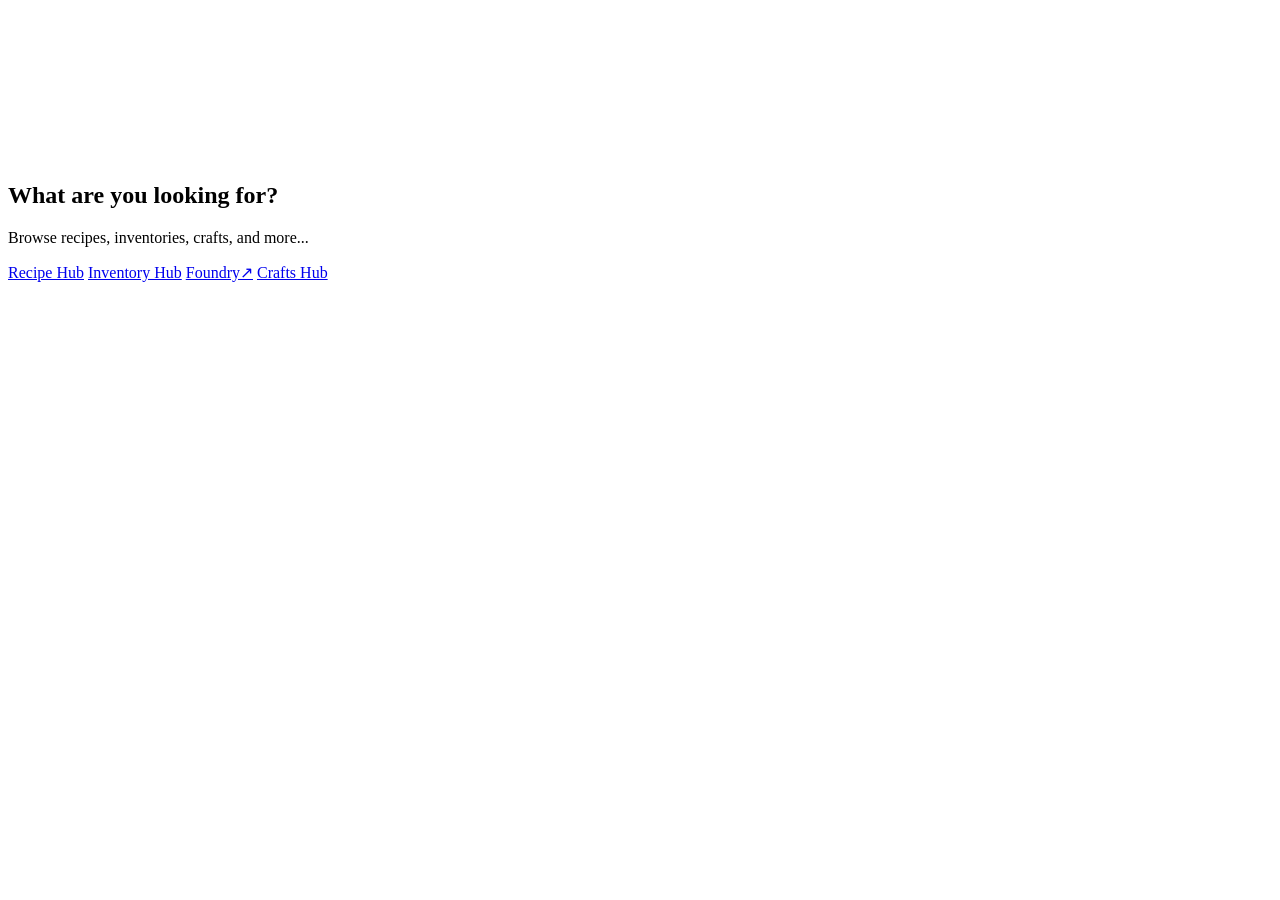
==== website/mmSite/index.html @ 70e2a272 "Initial commit (history reset)" ====
<!doctype html>
<html lang="en">
  <head>
    <meta charset="utf-8" />
    <meta name="viewport" content="width=device-width, initial-scale=1" />
    <title id="windowsTitle">M&M Home</title>
    <link rel="stylesheet" href="/assets/app.css" />
  </head>

  <body>
    <video class="bg-video" autoplay muted loop playsinline disablepictureinpicture controlslist="nodownload noplaybackrate noremoteplayback">
        <source src="/assets/mp4/dustParticles.mp4" type="video/mp4">
    </video>
    <!--#include virtual="/partials/header.html" -->
    <main class="page">
      <section class="hero">
        <div class="hero-card">
          <h1>What are you looking for?</h1>
          <p class="subtitle">Browse recipes, inventories, crafts, and more...</p>

          <div class="grid">
            <a class="btn" href="/recipes.html">Recipe Hub</a>
            <a class="btn" href="/inventories.html">Inventory Hub</a>
            <a class="btn" href="http://173.29.198.65:30000/join" target="_blank" rel="noopener" title="Game night!">Foundry↗</a>
            <a class="btn" href="/craft.html">Crafts Hub</a>
          </div>
        </div>
      </section>
    </main>
  </body>
</html>
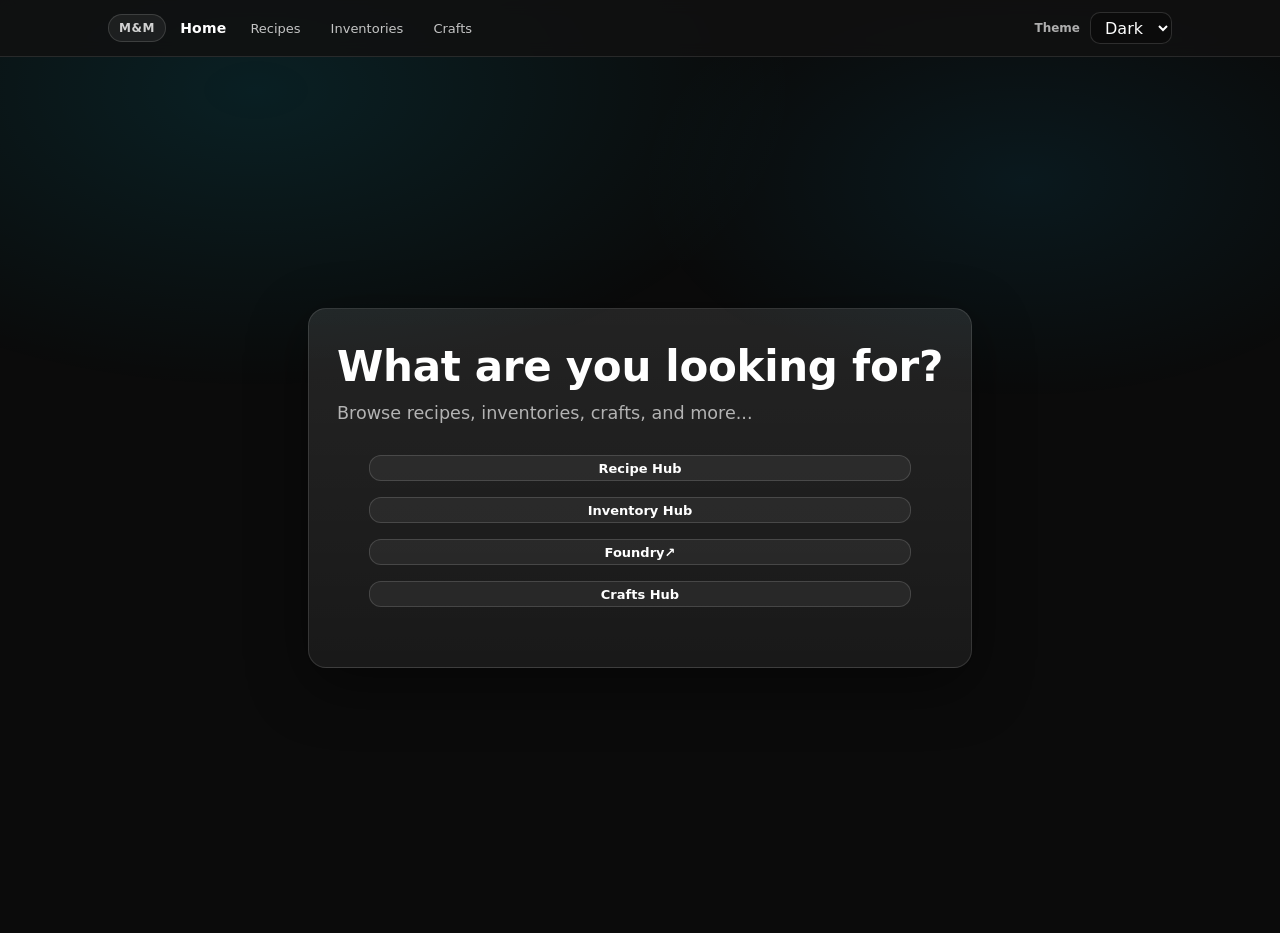
==== commit e02cbc84: "Update file paths to be repository-relative and refactor header loading for improved modularity" ====
--- a/website/mmSite/index.html
+++ b/website/mmSite/index.html
@@ -4,14 +4,14 @@
     <meta charset="utf-8" />
     <meta name="viewport" content="width=device-width, initial-scale=1" />
     <title id="windowsTitle">M&M Home</title>
-    <link rel="stylesheet" href="/assets/app.css" />
+    <link rel="stylesheet" href="./assets/app.css" />
   </head>
 
   <body>
     <video class="bg-video" autoplay muted loop playsinline disablepictureinpicture controlslist="nodownload noplaybackrate noremoteplayback">
-        <source src="/assets/mp4/dustParticles.mp4" type="video/mp4">
+        <source src="./assets/mp4/dustParticles.mp4" type="video/mp4">
     </video>
-    <!--#include virtual="/partials/header.html" -->
+    <div id="siteHeader"></div>
     <main class="page">
       <section class="hero">
         <div class="hero-card">
@@ -19,13 +19,14 @@
           <p class="subtitle">Browse recipes, inventories, crafts, and more...</p>
 
           <div class="grid">
-            <a class="btn" href="/recipes.html">Recipe Hub</a>
-            <a class="btn" href="/inventories.html">Inventory Hub</a>
+            <a class="btn" href="./recipes.html">Recipe Hub</a>
+            <a class="btn" href="./inventories.html">Inventory Hub</a>
             <a class="btn" href="http://173.29.198.65:30000/join" target="_blank" rel="noopener" title="Game night!">Foundry↗</a>
-            <a class="btn" href="/craft.html">Crafts Hub</a>
+            <a class="btn" href="./craft.html">Crafts Hub</a>
           </div>
         </div>
       </section>
     </main>
+    <script type="module" src="./assets/layout.js"></script>
   </body>
 </html>
--- a/website/mmSite/assets/app.css
+++ b/website/mmSite/assets/app.css
@@ -0,0 +1,891 @@
+/* ========================================================================== 
+   1) THEME TOKENS
+   ========================================================================== */
+:root {
+  --bg: #0b0b0b;
+  --bgTopBar: rgba(17,17,17,0.85);
+  --panel: rgba(255,255,255,0.06);
+  --panel-strong: rgba(255,255,255,0.10);
+  --text: #ffffff;
+  --textList: rgb(0, 174, 255);
+  --textListHover: rgb(82, 200, 255);
+  --textError: #f2f2f2;
+  --textTitle: #f2f2f2;
+  --muted: rgba(242,242,242,0.7);
+  --border: rgba(255,255,255,0.12);
+  --borderTopBar: rgba(255,255,255,0.10);
+  --accent: #6b8cff;
+  --accent-2: #5674e6;
+
+  --skillsMandatory: #fff5cc;
+
+  --textYellow: #ffda45;
+  --textGreen: #57ff9e;
+  --textRed: #ff5757;
+
+  --shadow-card: 0 18px 60px rgba(0,0,0,0.45);
+  --shadow-menu: 0 18px 60px rgba(0,0,0,0.55);
+
+  --radius-sm: 10px;
+  --radius-md: 12px;
+  --radius-lg: 14px;
+  --radius-xl: 16px;
+  --radius-2xl: 18px;
+}
+
+:root[data-theme="light"] {
+  --bg: #f6f7fb;
+  --panel: rgba(49, 49, 49, 0.116);
+  --panel-strong: rgba(0, 0, 0, 0.158);
+  --text: #000000;
+  --textList: #0f172a;
+  --textListHover: #000000;
+  --textError: #0f172a;
+  --textTitle: #0f172a;
+  --muted: rgba(15,23,42,0.65);
+  --border: rgba(15,23,42,0.14);
+  --accent: #5e81ff;
+  --accent-2: rgb(65, 103, 255);
+
+  --shadow-card: 0 18px 60px rgba(15,23,42,0.18);
+}
+
+:root[data-theme="secret"][data-secret-owner="Caine Astrin"] .card {
+  z-index: -1;
+
+  background:
+    repeating-linear-gradient(
+      120deg,
+      rgba(255,236,180,0.06) 0px,
+      rgba(255,236,180,0.06) 1px,
+      transparent 1px,
+      transparent 22px
+    ),
+
+    repeating-linear-gradient(
+      60deg,
+      rgba(255,236,180,0.04) 0px,
+      rgba(255,236,180,0.04) 1px,
+      transparent 1px,
+      transparent 28px
+    );
+}
+
+/* Room + architecture (static) */
+:root[data-theme="secret"][data-secret-owner="Caine Astrin"]::before {
+  content: "";
+  position: fixed;
+  inset: 0;
+  z-index: -2;
+  pointer-events: none;
+
+  background:
+    radial-gradient(1200px 900px at 50% 120%, rgba(0,0,0,0.80), transparent 55%),
+    radial-gradient(900px 700px at 0% 50%, rgba(0,0,0,0.48), transparent 55%),
+    radial-gradient(900px 700px at 100% 50%, rgba(0,0,0,0.48), transparent 55%),
+    radial-gradient(700px 520px at 50% 12%, rgba(255,210,140,0.08), transparent 70%),
+
+    /* subtle warm haze */
+    radial-gradient(1100px 700px at 50% 75%, rgba(255,170,90,0.08), transparent 60%),
+    #060504;
+
+  background-repeat: no-repeat;
+}
+
+@keyframes candleFlicker {
+  0%, 100% { opacity: 1; filter: blur(0px); }
+  35% { opacity: 0.65; filter: blur(0px); }
+  70% { opacity: 0.85; filter: blur(0px); }
+}
+
+/* Candles only (animated) */
+:root[data-theme="secret"][data-secret-owner="Caine Astrin"]::after {
+  content: "";
+  position: fixed;
+  inset: 0;
+  z-index: -1;
+  pointer-events: none;
+  animation: candleFlicker 2s ease-in-out infinite;
+
+  background:
+    /* distant candle blooms (small + faint) */
+    radial-gradient(10px 12px at 12% 58%, rgba(255,210,140,0.20), transparent 100%),
+    radial-gradient(8px 10px  at 18% 52%, rgba(255,200,120,0.16), transparent 100%),
+    radial-gradient(9px 11px  at 26% 60%, rgba(255,210,140,0.18), transparent 100%),
+    radial-gradient(7px 9px   at 34% 54%, rgba(255,195,115,0.14), transparent 100%),
+    radial-gradient(8px 10px  at 42% 62%, rgba(255,205,130,0.16), transparent 100%),
+    radial-gradient(9px 11px  at 50% 56%, rgba(255,220,150,0.18), transparent 100%),
+    radial-gradient(7px 9px   at 58% 63%, rgba(255,195,115,0.14), transparent 100%),
+    radial-gradient(8px 10px  at 66% 54%, rgba(255,205,130,0.16), transparent 100%),
+    radial-gradient(9px 11px  at 74% 61%, rgba(255,210,140,0.18), transparent 100%),
+    radial-gradient(8px 10px  at 82% 53%, rgba(255,200,120,0.16), transparent 100%),
+    radial-gradient(10px 12px at 88% 59%, rgba(255,220,150,0.20), transparent 100%),
+
+    /* foreground candle blooms (bigger + warmer) */
+    radial-gradient(22px 26px at 20% 70%, rgba(255,210,140,0.26), transparent 100%),
+    radial-gradient(26px 30px at 36% 72%, rgba(255,185,105,0.24), transparent 100%),
+    radial-gradient(20px 24px at 52% 69%, rgba(255,220,155,0.26), transparent 100%),
+    radial-gradient(28px 34px at 70% 73%, rgba(255,175,95,0.22), transparent 100%),
+    radial-gradient(22px 26px at 84% 70%, rgba(255,210,140,0.24), transparent 100%);
+
+  background-repeat: no-repeat;
+}
+
+:root[data-theme="secret"][data-secret-owner="Caine Astrin"] {
+  --bg: #0a0a0a;
+  --bgTopBar: rgba(24, 24, 23, 0.411);
+  --panel: rgba(107, 102, 91, 0.09);
+  --panel-strong: rgba(255, 248, 230, 0.14);
+  --textList: #bdaa76;
+  --textListHover: #bebdba;
+  --textError: #f2f2f2;
+  --textTitle: #f2f2f2;
+  --muted: rgba(246, 243, 234, 0.65);
+  --border: rgba(255, 236, 180, 0.18);
+  --borderTopBar: #cfa55b;
+  --accent: #e6c27a;
+  --accent-2: #cfa55b;
+}
+
+@keyframes stormPulse {
+  0%, 92%, 100% { opacity: 0; }
+  93% { opacity: 0.65; }
+  95% { opacity: 0.45; }
+  96% { opacity: 0.55; }
+  97% { opacity: 0; }
+}
+
+:root[data-theme="secret"][data-secret-owner="Lothar Drakeborne"] {
+  --bg: #020513;
+  --bgTopBar: #54586300;
+
+  --panel: rgba(235, 240, 255, 0.06);
+  --panel-strong: rgba(235, 240, 255, 0.11);
+
+  --textList: #ffffff;
+  --textListHover: #a8b8e6;
+
+  --muted: rgba(228, 232, 245, 0.62);
+
+  --border: #c8d0e770;
+  --borderTopBar: #c8d0e700;
+}
+
+:root[data-theme="secret"][data-secret-owner="Lothar Drakeborne"]::after {
+  content: "";
+  position: fixed;
+  inset: 0;
+  z-index: -1;
+  pointer-events: none;
+  animation: stormPulse 10s ease-in-out infinite;
+
+  background:
+    radial-gradient(380px 240px at 78% 22%, rgba(220,235,255,0.22), transparent 70%),
+    radial-gradient(300px 200px at 84% 30%, rgba(190,220,255,0.16), transparent 72%),
+    radial-gradient(260px 180px at 70% 26%, rgba(200,230,255,0.14), transparent 74%),
+    radial-gradient(220px 160px at 88% 18%, rgba(240,250,255,0.12), transparent 75%),
+    radial-gradient(380px 240px at 58% 22%, rgba(220,235,255,0.22), transparent 70%),
+    radial-gradient(300px 200px at 64% 30%, rgba(190,220,255,0.16), transparent 72%),
+    radial-gradient(260px 180px at 50% 26%, rgba(200,230,255,0.14), transparent 74%),
+    radial-gradient(220px 160px at 68% 18%, rgba(240,250,255,0.12), transparent 75%),
+    radial-gradient(380px 240px at 38% 22%, rgba(220,235,255,0.22), transparent 70%),
+    radial-gradient(300px 200px at 44% 30%, rgba(190,220,255,0.16), transparent 72%),
+    radial-gradient(260px 180px at 30% 26%, rgba(200,230,255,0.14), transparent 74%),
+    radial-gradient(220px 160px at 48% 18%, rgba(240,250,255,0.12), transparent 75%),
+    radial-gradient(380px 240px at 18% 22%, rgba(220,235,255,0.22), transparent 70%),
+    radial-gradient(300px 200px at 24% 30%, rgba(190,220,255,0.16), transparent 72%),
+    radial-gradient(260px 180px at 10% 26%, rgba(200,230,255,0.14), transparent 74%),
+    radial-gradient(220px 160px at 28% 18%, rgba(240,250,255,0.12), transparent 75%);
+
+  background-repeat: no-repeat;
+  filter: blur(0.7px);
+}
+
+@keyframes twinkle {
+  0%, 100% { opacity: 1; }
+  50% { opacity: 0.85; }
+}
+
+:root[data-theme="secret"][data-secret-owner="Victoria Gwen Ravenheart"]::before {
+  content: "";
+  position: fixed;
+  inset: 0;
+  z-index: -1;
+  pointer-events: none;
+  animation: twinkle 6s ease-in-out infinite;
+
+  background:
+    radial-gradient(1200px 700px at 20% 10%, rgba(79,111,168,0.22), transparent 60%),
+    radial-gradient(900px 600px at 80% 20%, rgba(139,95,167,0.18), transparent 55%),
+    radial-gradient(900px 700px at 50% 100%, rgba(216,140,207,0.10), transparent 60%),
+
+    radial-gradient(1px 1px at 10px 20px, rgba(255,255,255,0.45) 60%, transparent 62%),
+    radial-gradient(1px 1px at 80px 60px, rgba(255,255,255,0.35) 60%, transparent 62%),
+    radial-gradient(1px 1px at 140px 120px, rgba(255,255,255,0.40) 60%, transparent 62%),
+    radial-gradient(1px 1px at 200px 40px, rgba(255,255,255,0.30) 60%, transparent 62%),
+
+    radial-gradient(1.5px 1.5px at 30px 90px, rgba(255,255,255,0.55) 60%, transparent 62%),
+    radial-gradient(1.5px 1.5px at 170px 160px, rgba(255,255,255,0.50) 60%, transparent 62%),
+
+    radial-gradient(2px 2px at 110px 10px, rgba(255,255,255,0.75) 60%, transparent 62%),
+    radial-gradient(2px 2px at 220px 180px, rgba(255,255,255,0.70) 60%, transparent 62%),
+
+    #05060a;
+
+  background-size:
+    auto,
+    auto,
+    auto,
+    240px 200px,
+    240px 200px,
+    240px 200px,
+    240px 200px,
+    320px 260px,
+    320px 260px,
+    480px 380px,
+    480px 380px,
+    auto;
+
+  background-repeat:
+    no-repeat,
+    no-repeat,
+    no-repeat,
+    repeat,
+    repeat,
+    repeat,
+    repeat,
+    repeat,
+    repeat,
+    repeat,
+    repeat,
+    no-repeat;
+}
+
+:root[data-theme="secret"][data-secret-owner="Victoria Gwen Ravenheart"] {
+  --bg: #0b0710;
+  --bgTopBar: #39264200;
+
+  --panel: #281d2e7e;
+  --panel-strong: rgba(235, 240, 255, 0.11);
+
+  --textList: #f0bbe6;
+  --textListHover: #c067b6;
+
+  --muted: rgba(228, 232, 245, 0.62);
+
+  --border: #0b0710;
+  --borderTopBar: #d88ccf00;
+}
+
+:root[data-theme="secret"][data-secret-owner="Victoria Gwen Ravenheart"] body {
+  background: transparent;
+}
+
+:root[data-theme="secret"][data-secret-owner="Z (#10)"] {
+  --bg: #020513;
+  --bgTopBar: #8f4f02;
+
+  --panel: #83510049;
+  --panel-strong: rgba(235, 240, 255, 0.11);
+
+  --textList: #ffffff;
+  --textListHover: #a8b8e6;
+
+  --muted: rgba(228, 232, 245, 0.62);
+
+  --border: #ad7135;
+  --borderTopBar: #e69340;
+}
+
+:root:not([data-theme="secret"][data-secret-owner="Z (#10)"]) .bg-video {
+  display: none;
+}
+
+.inventory-subselect {
+  min-width: 180px;
+}
+
+/* ========================================================================== 
+   2) BASE + GLOBAL ELEMENTS
+   ========================================================================== */
+* { box-sizing: border-box; }
+
+body::before {
+  content: "";
+  position: fixed;
+  inset: 0;
+  z-index: -2;
+  pointer-events: none;
+
+  background:
+    radial-gradient(900px 500px at 20% 10%, rgba(0,217,255,0.10), transparent 60%),
+    radial-gradient(700px 400px at 80% 20%, rgba(0,191,255,0.08), transparent 55%);
+}
+
+html {
+  background: var(--bg);
+}
+
+body {
+  background: transparent;
+  margin: 0;
+  color: var(--text);
+  font-family: system-ui, -apple-system, Segoe UI, Roboto, Arial, sans-serif;
+  position: relative;
+}
+
+/* Light theme */
+:root[data-theme="light"] body::before {
+  background:
+    radial-gradient(900px 500px at 20% 10%, rgba(0,119,255,0.10), transparent 60%),
+    radial-gradient(700px 400px at 80% 20%, rgba(0,95,209,0.08), transparent 55%);
+}
+
+/* Secret themes */
+:root[data-theme="secret"][data-secret-owner="Caine Astrin"] body::before {
+  background:
+    radial-gradient(900px 500px at 20% 10%, rgba(255, 136, 0, 0.1), transparent 60%),
+    radial-gradient(700px 400px at 80% 20%, rgba(255, 145, 0, 0.08), transparent 55%);
+}
+
+:root[data-theme="secret"][data-secret-owner="Lothar Drakeborne"] body::before {
+  background:
+    radial-gradient(900px 500px at 20% 10%, rgba(255, 255, 255, 0.1), transparent 60%),
+    radial-gradient(700px 400px at 80% 20%, rgba(255, 255, 255, 0.08), transparent 55%);
+}
+
+:root[data-theme="secret"][data-secret-owner="Victoria Gwen Ravenheart"] body::before {
+  background:
+    radial-gradient(1000px 500px at 10% 100%, #4da6ff, transparent 60%),
+    radial-gradient(750px 750px at 90% 90%, #4da6ff, transparent 55%),
+    radial-gradient(100px 100px at 10% 10%, #4da6ff, transparent 60%),
+    radial-gradient(100px 100px at 90% 10%, #4da6ff, transparent 55%);
+}
+
+:root[data-theme="secret"][data-secret-owner="Z (#10)"] body::before {
+  background:
+    radial-gradient(1000px 500px at 10% 100%, #4da6ff00, transparent 60%);
+}
+
+a {
+  color: var(--accent-2);
+  text-decoration: none;
+}
+
+a:hover {
+  color: var(--accent);
+  text-decoration: underline;
+}
+
+h1 {
+  margin: 14px 0 10px 0;
+  font-size: 38px;
+  line-height: 1.08;
+}
+
+/* Make form elements inherit font by default */
+input, select, button { font: inherit; }
+
+/* ========================================================================== 
+   3) LAYOUT
+   ========================================================================== */
+.container {
+  max-width: 1100px;
+  margin: 0 auto;
+  padding: 28px 18px;
+}
+
+.page {
+  display: grid;
+  max-width: 1100px;
+  margin: 0 auto;
+  padding: 26px 18px 40px;
+  justify-items: center;
+  justify-self: center;
+}
+
+.page-crafts {
+  max-width: None;
+  margin: 0 auto;
+  padding: 25px 25px 50px;
+}
+
+.page h1 {
+  margin: 8px 0 14px;
+  font-size: 42px;
+  line-height: 1.05;
+  letter-spacing: -0.3px;
+}
+
+.page-subtitle {
+  margin: 0 0 18px;
+  color: var(--muted);
+  font-size: 14px;
+}
+
+@media (max-width: 640px) {
+  .page h1 { font-size: 34px; }
+}
+
+#craft h1 {
+  text-align: center;
+}
+
+/* ========================================================================== 
+   4) HEADER / TOPBAR
+   ========================================================================== */
+.topbar {
+  position: sticky;
+  top: 0;
+  z-index: 1000;
+  background: var(--bgTopBar);
+  backdrop-filter: blur(8px);
+  border-bottom: 1px solid var(--borderTopBar);
+}
+
+.topbar-inner {
+  max-width: 1100px;
+  margin: 0 auto;
+  padding: 12px 18px;
+  display: flex;
+  align-items: center;
+  gap: 14px;
+}
+
+.topbar-brand {
+  color: #fff;
+  font-weight: 800;
+  letter-spacing: 0.2px;
+  text-decoration: none;
+  font-size: 14px;
+  white-space: nowrap;
+}
+
+.topbar-nav {
+  display: flex;
+  align-items: center;
+  gap: 10px;
+  flex: 1;
+}
+
+.topbar-link {
+  color: rgba(242,242,242,0.8);
+  text-decoration: none;
+  font-size: 13px;
+  padding: 8px 10px;
+  border-radius: var(--radius-sm);
+}
+
+.topbar-link:hover {
+  color: #fff;
+  background: rgba(255,255,255,0.06);
+  text-decoration: none;
+}
+
+/* Theme control styles in header */
+.topbar-actions {
+  display: flex;
+  align-items: center;
+  gap: 10px;
+}
+
+.theme-label {
+  color: var(--muted);
+  font-size: 12px;
+  font-weight: 700;
+}
+
+.theme-select {
+  height: 32px;
+  padding: 0 10px;
+  border-radius: var(--radius-sm);
+  border: 1px solid rgba(255,255,255,0.14);
+  background: rgba(0,0,0,0.25);
+  color: var(--text);
+}
+
+/* Light theme topbar adjustments */
+:root[data-theme="light"] .topbar {
+  background: rgba(255,255,255,0.78);
+  border-bottom: 1px solid rgba(15,23,42,0.12);
+}
+
+:root[data-theme="light"] .topbar-brand { color: #0f172a; }
+
+:root[data-theme="light"] .topbar-link { color: rgba(15,23,42,0.75); }
+
+:root[data-theme="light"] .topbar-link:hover {
+  color: #0f172a;
+  background: rgba(0,0,0,0.06);
+}
+
+:root[data-theme="light"] .theme-select {
+  background: rgba(255,255,255,0.9);
+  border-color: rgba(15,23,42,0.16);
+}
+
+/* ========================================================================== 
+   5) COMPONENTS
+   ========================================================================== */
+
+/* ---------- Hero (index.html) ---------- */
+.hero {
+  min-height: calc(100vh - 90px);
+  display: grid;
+  place-items: center;
+  padding: 24px 0;
+}
+
+.hero-card {
+  width: 100%;
+  max-width: 780px;
+  background: linear-gradient(180deg, var(--panel-strong), var(--panel));
+  border: 1px solid var(--border);
+  border-radius: var(--radius-2xl);
+  padding: 28px;
+  box-shadow: var(--shadow-card);
+}
+
+.badge {
+  display: inline-flex;
+  align-items: center;
+  gap: 8px;
+  padding: 6px 10px;
+  border-radius: 999px;
+  border: 1px solid rgba(255,255,255,0.14);
+  background: rgba(255,255,255,0.06);
+  color: rgba(242,242,242,0.85);
+  font-weight: 700;
+  font-size: 12px;
+  letter-spacing: 0.6px;
+}
+
+/* Light theme badge readability fix */
+:root[data-theme="light"] .badge {
+  border: 1px solid rgba(15,23,42,0.14);
+  background: rgba(255,255,255,0.85);
+  color: rgba(15,23,42,0.75);
+}
+
+.subtitle {
+  margin: 0 0 0 0;
+  color: var(--muted);
+  font-size: 1.1em;
+}
+
+.grid {
+  display: grid;
+  gap: 1em;
+  padding: 2em;
+}
+
+/* Crafts Hub card layout */
+.card-grid {
+  display: grid;
+  grid-template-columns: repeat(auto-fit, minmax(200px, 1fr));
+  grid-auto-rows: 200px;
+  gap: 1em;
+  padding: min(10em, 5%);
+  text-align: center;
+}
+
+/* Disable the vertical stack spacing inside the grid */
+.card-grid .card + .card {
+  margin-top: 0;
+}
+
+.grid .card + .card {
+  margin-top: 0;
+}
+
+@media (max-width: 640px) {
+  .grid { grid-template-columns: 1fr; }
+  h1 { font-size: 32px; }
+}
+
+/* ---------- Cards ---------- */
+.card {
+  background: var(--panel);
+  border: 1px solid var(--border);
+  border-radius: var(--radius-xl);
+  padding: 1em;
+  max-width: fit-content;
+}
+
+.card + .card { margin-top: 12px; }
+
+.section-title {
+  font-size: 1.5em;
+  font-weight: 800;
+  margin: 0 0 10px;
+}
+
+/* ---------- Toolbar / controls ---------- */
+.toolbar {
+  display: flex;
+  gap: 10px;
+  flex-wrap: wrap;
+  align-items: center;
+  margin: 12px 0 16px;
+  padding: 12px;
+  background: var(--panel);
+  border: 1px solid var(--border);
+  border-radius: var(--radius-lg);
+  max-width: fit-content;
+}
+
+.toolbar label {
+  color: var(--muted);
+  font-size: 12px;
+  font-weight: 700;
+  letter-spacing: 0.2px;
+}
+
+.field {
+  display: flex;
+  flex-direction: column;
+  gap: 6px;
+  min-width: fit-content;
+}
+
+@media (max-width: 640px) {
+  .field { min-width: 100%; }
+}
+
+/* ---------- Inputs ---------- */
+input[type="text"], input[type="search"], select {
+  height: 2em;
+  padding: 0 10px;
+  border-radius: var(--radius-md);
+  border: 1px solid rgba(255,255,255,0.14);
+  background: rgba(0,0,0,0.35);
+  color: var(--text);
+  outline: none;
+}
+
+input.indexText[type="text"]  {
+  max-width: 2em;
+}
+
+input[type="text"]::placeholder, input[type="search"]::placeholder {
+  color: rgba(242,242,242,0.45);
+}
+
+input[type="text"]:focus, input[type="search"]:focus, select:focus {
+  border-color: rgba(0,217,255,0.45);
+  box-shadow: 0 0 0 3px rgba(0,217,255,0.12);
+}
+
+/* Light mode inputs should not be dark */
+:root[data-theme="light"] input[type="text"],
+:root[data-theme="light"] input[type="search"],
+:root[data-theme="light"] select {
+  background: rgba(255,255,255,0.92);
+  border-color: rgba(15,23,42,0.16);
+  color: var(--text);
+}
+
+:root[data-theme="light"] input[type="text"]::placeholder,
+:root[data-theme="light"] input[type="search"]::placeholder {
+  color: rgba(15,23,42,0.45);
+}
+
+:root[data-theme="light"] input[type="text"]:focus,
+:root[data-theme="light"] input[type="search"]:focus,
+:root[data-theme="light"] select:focus {
+  border-color: rgba(0,119,255,0.40);
+  box-shadow: 0 0 0 3px rgba(0,119,255,0.12);
+}
+
+/* ---------- Buttons ---------- */
+.btn {
+  display: inline-flex;
+  align-items: center;
+  justify-content: center;
+  gap: 1em;
+  height: 2em;
+  padding: 0 12px;
+  border-radius: var(--radius-md);
+  border: 1px solid rgba(255,255,255,0.14);
+  background: rgba(255,255,255,0.06);
+  color: var(--text);
+  text-decoration: none;
+  font-weight: 800;
+  font-size: 13px;
+  cursor: pointer;
+  user-select: none;
+  transition: transform 120ms ease, background 120ms ease, border-color 120ms ease;
+  min-width: 1em;
+}
+
+.btn:hover {
+  transform: translateY(-1px);
+  background: rgba(255,255,255,0.10);
+  border-color: rgba(255,255,255,0.20);
+  text-decoration: none;
+}
+
+.btn.primary {
+  background: linear-gradient(180deg, rgba(0,217,255,0.22), rgba(0,217,255,0.12));
+  border-color: rgba(0,217,255,0.35);
+}
+
+.btn.primary:hover {
+  background: linear-gradient(180deg, rgba(0,217,255,0.28), rgba(0,217,255,0.16));
+}
+
+.btn.ghost {
+  background: transparent;
+}
+
+/* Light theme buttons */
+:root[data-theme="light"] .btn {
+  border: 1px solid rgba(15,23,42,0.16);
+  background: rgba(255,255,255,0.88);
+  color: var(--text);
+}
+
+:root[data-theme="light"] .btn:hover {
+  background: rgba(255,255,255,0.96);
+  border-color: rgba(15,23,42,0.22);
+}
+
+:root[data-theme="light"] .btn.ghost {
+  background: transparent;
+  border-color: rgba(15,23,42,0.16);
+}
+
+/* ---------- Lists ---------- */
+.list {
+  list-style: none;
+  padding: 0;
+  margin: 0;
+}
+
+.list li {
+  margin: 0;
+  padding: 0;
+}
+
+.list a {
+  display: block;
+  padding: 8px 10px;
+  border-radius: var(--radius-md);
+  border: 1px solid transparent;
+  text-decoration: none;
+  color: var(--textList);
+}
+
+.list a:hover {
+  text-decoration: none;
+  font-weight: inherit;
+  color: var(--textListHover);
+  background: var(--panel);
+  border-color: var(--border);
+}
+
+.qty {
+  color: var(--muted);
+  font-size: 0.85em;
+  margin-left: 6px;
+}
+
+/* ---------- Key/Value grid (recipe requirements) ---------- */
+.kv {
+  display: grid;
+  grid-template-columns: 160px 1fr;
+  gap: 10px 16px;
+}
+
+.kv .k {
+  color: var(--muted);
+  font-weight: 800;
+  font-size: 13px;
+}
+
+.kv .v {
+  color: var(--text);
+  font-size: 14px;
+}
+
+@media (max-width: 640px) {
+  .kv { grid-template-columns: 1fr; }
+}
+
+/* ========================================================================== 
+   6) CONTEXT MENU
+   ========================================================================== */
+.ctx {
+  position: fixed;
+  z-index: 9999;
+  width: 220px;
+  padding: 8px;
+  border-radius: var(--radius-lg);
+  background: rgba(18,18,18,0.98);
+  border: 1px solid rgba(255,255,255,0.14);
+  box-shadow: var(--shadow-menu);
+}
+
+.ctx button {
+  width: 100%;
+  text-align: left;
+  padding: 10px 10px;
+  border: 0;
+  border-radius: var(--radius-sm);
+  background: transparent;
+  color: var(--text);
+  cursor: pointer;
+  font-size: 13px;
+  font-weight: 700;
+}
+
+.ctx button:hover {
+  background: rgba(255,255,255,0.08);
+}
+
+.ctx-sep {
+  height: 1px;
+  margin: 8px 6px;
+  background: rgba(255,255,255,0.10);
+}
+
+.ctx-label {
+  padding: 6px 10px 4px;
+  color: var(--muted);
+  font-size: 11px;
+  font-weight: 800;
+  letter-spacing: 0.2px;
+}
+
+/* ==========================================================================
+   7) LINK MARKS (favorite/category)
+   ========================================================================== */
+a.is-favorited::before{
+  content: "⭐ ";
+}
+
+a.is-selected{
+  color: var(--textListHover);
+}
+
+a[data-usercategory]::after{
+  content: " - " attr(data-usercategory);
+  color: var(--muted);
+  font-size: 12px; 
+}
+
+/* ==========================================================================
+   8) Video
+   ========================================================================== */
+
+.bg-video{
+  position: fixed;
+  inset: 0;
+  z-index: -3;
+  width: 100%;
+  height: 100%;
+  object-fit: cover;
+  pointer-events: none;
+  opacity: 0.5
+}
+
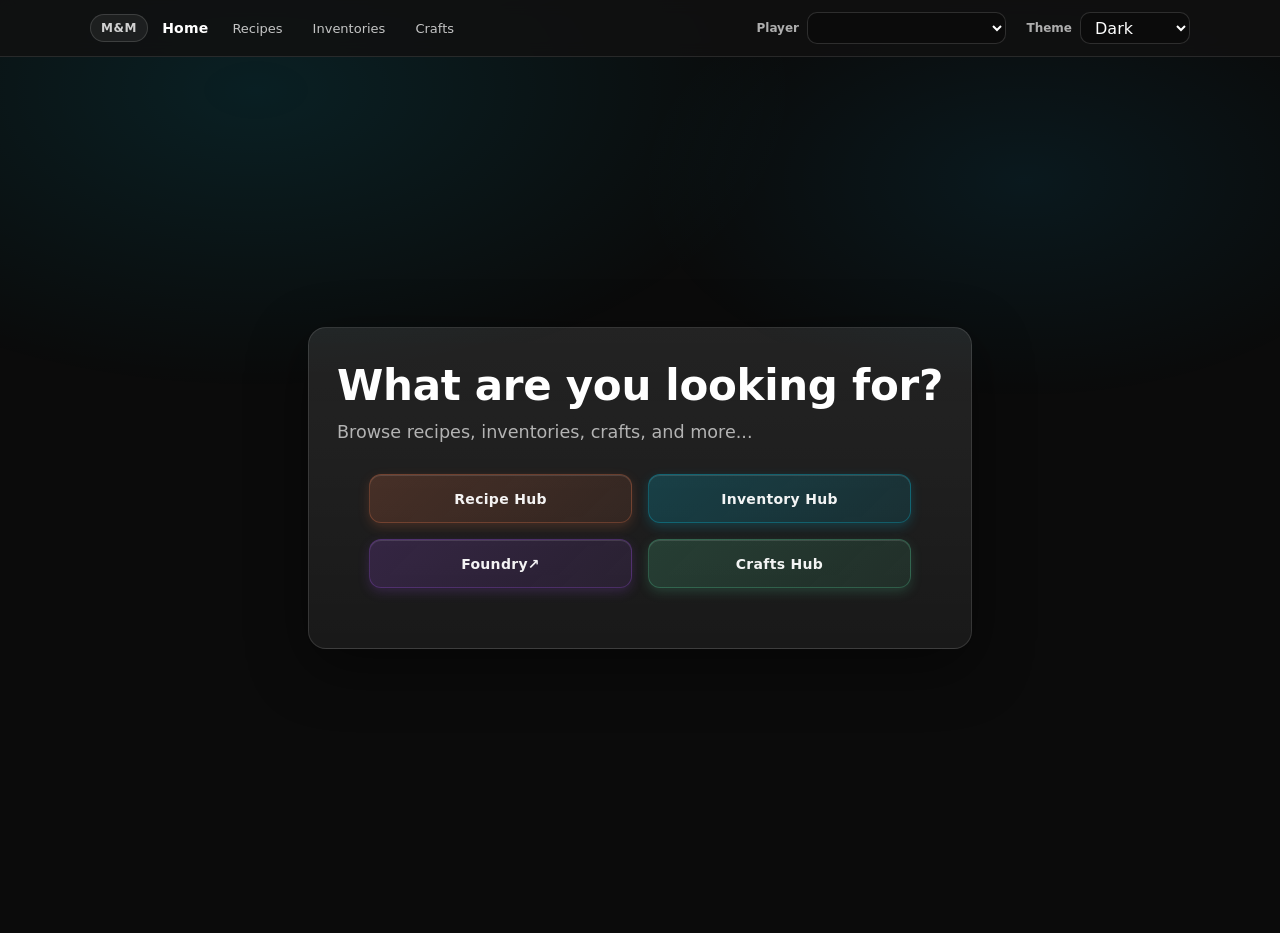
==== commit 16430b6d: "feat: Enhance inventory synchronization and recipe filtering - Added functionality to track the last" ====
--- a/website/mmSite/index.html
+++ b/website/mmSite/index.html
@@ -18,11 +18,11 @@
           <h1>What are you looking for?</h1>
           <p class="subtitle">Browse recipes, inventories, crafts, and more...</p>
 
-          <div class="grid">
-            <a class="btn" href="./recipes.html">Recipe Hub</a>
-            <a class="btn" href="./inventories.html">Inventory Hub</a>
-            <a class="btn" href="http://173.29.198.65:30000/join" target="_blank" rel="noopener" title="Game night!">Foundry↗</a>
-            <a class="btn" href="./craft.html">Crafts Hub</a>
+          <div class="grid grid--hero-menu">
+            <a class="btn btn--hero" href="./recipes.html">Recipe Hub</a>
+            <a class="btn btn--hero" href="./inventories.html">Inventory Hub</a>
+            <a class="btn btn--hero" href="http://173.29.198.65:30000/join" target="_blank" rel="noopener" title="Game night!">Foundry↗</a>
+            <a class="btn btn--hero" href="./craft.html">Crafts Hub</a>
           </div>
         </div>
       </section>
--- a/website/mmSite/assets/app.css
+++ b/website/mmSite/assets/app.css
@@ -1,4 +1,4 @@
-/* ========================================================================== 
+﻿/* ========================================================================== 
    1) THEME TOKENS
    ========================================================================== */
 :root {
@@ -20,6 +20,8 @@
   --skillsMandatory: #fff5cc;
 
   --textYellow: #ffda45;
+  --softHighlightYellow: #ffe78f;
+  --softHighlightYellowRgb: 255, 231, 143;
   --textGreen: #57ff9e;
   --textRed: #ff5757;
 
@@ -31,6 +33,17 @@
   --radius-lg: 14px;
   --radius-xl: 16px;
   --radius-2xl: 18px;
+
+  --content-max: 1100px;
+  --panel-max: 760px;
+  --gutter: clamp(14px, 2.6vw, 22px);
+
+  --control-height: 2.2rem;
+  --control-bg: rgba(0,0,0,0.35);
+  --control-border: rgba(255,255,255,0.14);
+  --control-placeholder: rgba(242,242,242,0.45);
+  --control-focus-border: rgba(0,217,255,0.45);
+  --control-focus-ring: 0 0 0 3px rgba(0,217,255,0.12);
 }
 
 :root[data-theme="light"] {
@@ -48,6 +61,12 @@
   --accent-2: rgb(65, 103, 255);
 
   --shadow-card: 0 18px 60px rgba(15,23,42,0.18);
+
+  --control-bg: rgba(255,255,255,0.92);
+  --control-border: rgba(15,23,42,0.16);
+  --control-placeholder: rgba(15,23,42,0.45);
+  --control-focus-border: rgba(0,119,255,0.40);
+  --control-focus-ring: 0 0 0 3px rgba(0,119,255,0.12);
 }
 
 :root[data-theme="secret"][data-secret-owner="Caine Astrin"] .card {
@@ -303,6 +322,7 @@
 
 .inventory-subselect {
   min-width: 180px;
+  max-width: 100%;
 }
 
 /* ========================================================================== 
@@ -324,10 +344,12 @@
 
 html {
   background: var(--bg);
+  min-height: 100%;
 }
 
 body {
   background: transparent;
+  min-height: 100vh;
   margin: 0;
   color: var(--text);
   font-family: system-ui, -apple-system, Segoe UI, Roboto, Arial, sans-serif;
@@ -390,24 +412,25 @@
    3) LAYOUT
    ========================================================================== */
 .container {
-  max-width: 1100px;
+  width: min(var(--content-max), calc(100% - (var(--gutter) * 2)));
   margin: 0 auto;
-  padding: 28px 18px;
+  padding: 28px 0;
 }
 
 .page {
   display: grid;
-  max-width: 1100px;
+  width: min(var(--content-max), calc(100% - (var(--gutter) * 2)));
   margin: 0 auto;
-  padding: 26px 18px 40px;
+  padding: 26px 0 40px;
   justify-items: center;
   justify-self: center;
 }
 
 .page-crafts {
-  max-width: None;
+  max-width: none;
+  width: min(1400px, calc(100% - (var(--gutter) * 2)));
   margin: 0 auto;
-  padding: 25px 25px 50px;
+  padding: 25px 0 50px;
 }
 
 .page h1 {
@@ -444,9 +467,9 @@
 }
 
 .topbar-inner {
-  max-width: 1100px;
+  width: min(var(--content-max), calc(100% - (var(--gutter) * 2)));
   margin: 0 auto;
-  padding: 12px 18px;
+  padding: 12px 0;
   display: flex;
   align-items: center;
   gap: 14px;
@@ -454,7 +477,7 @@
 
 .topbar-brand {
   color: #fff;
-  font-weight: 800;
+  font-weight: 500;
   letter-spacing: 0.2px;
   text-decoration: none;
   font-size: 14px;
@@ -470,10 +493,21 @@
 
 .topbar-link {
   color: rgba(242,242,242,0.8);
+  font-weight: 500;
   text-decoration: none;
   font-size: 13px;
   padding: 8px 10px;
   border-radius: var(--radius-sm);
+}
+
+.topbar-brand.is-active,
+.topbar-link.is-active {
+  color: #fff;
+  font-weight: 800;
+}
+
+.topbar-link.is-active {
+  background: rgba(255,255,255,0.06);
 }
 
 .topbar-link:hover {
@@ -489,10 +523,40 @@
   gap: 10px;
 }
 
+.topbar-field {
+  display: flex;
+  flex-direction: row;
+  align-items: center;
+  gap: 8px;
+  min-width: 0;
+}
+
+.topbar-player-field {
+  min-width: 250px;
+}
+
+.topbar-theme-field {
+  min-width: 160px;
+}
+
 .theme-label {
   color: var(--muted);
   font-size: 12px;
   font-weight: 700;
+  white-space: nowrap;
+}
+
+.topbar-field .theme-select {
+  width: 100%;
+}
+
+.topbar-player-field .theme-select {
+  min-width: 0;
+}
+
+.topbar-theme-field .theme-select {
+  width: auto;
+  min-width: 110px;
 }
 
 .theme-select {
@@ -519,9 +583,39 @@
   background: rgba(0,0,0,0.06);
 }
 
+:root[data-theme="light"] .topbar-brand.is-active,
+:root[data-theme="light"] .topbar-link.is-active {
+  color: #0f172a;
+}
+
+:root[data-theme="light"] .topbar-link.is-active {
+  background: rgba(0,0,0,0.06);
+}
+
 :root[data-theme="light"] .theme-select {
   background: rgba(255,255,255,0.9);
   border-color: rgba(15,23,42,0.16);
+}
+
+@media (max-width: 900px) {
+  .topbar-inner {
+    flex-wrap: wrap;
+    row-gap: 8px;
+  }
+
+  .topbar-nav {
+    order: 3;
+    width: 100%;
+    flex-wrap: wrap;
+  }
+
+  .topbar-actions {
+    margin-left: auto;
+  }
+
+  .topbar-player-field {
+    min-width: 210px;
+  }
 }
 
 /* ========================================================================== 
@@ -538,11 +632,11 @@
 
 .hero-card {
   width: 100%;
-  max-width: 780px;
+  max-width: min(780px, 100%);
   background: linear-gradient(180deg, var(--panel-strong), var(--panel));
   border: 1px solid var(--border);
   border-radius: var(--radius-2xl);
-  padding: 28px;
+  padding: clamp(18px, 2.5vw, 28px);
   box-shadow: var(--shadow-card);
 }
 
@@ -575,8 +669,9 @@
 
 .grid {
   display: grid;
+  grid-template-columns: repeat(2, 1fr);
   gap: 1em;
-  padding: 2em;
+  padding: clamp(14px, 3vw, 2em);
 }
 
 /* Crafts Hub card layout */
@@ -584,18 +679,19 @@
   display: grid;
   grid-template-columns: repeat(auto-fit, minmax(200px, 1fr));
   grid-auto-rows: 200px;
-  gap: 1em;
-  padding: min(10em, 5%);
+  gap: clamp(10px, 1.8vw, 16px);
+  padding: clamp(10px, 3vw, 24px);
   text-align: center;
 }
 
 /* Disable the vertical stack spacing inside the grid */
-.card-grid .card + .card {
-  margin-top: 0;
-}
-
+.card-grid .card + .card,
 .grid .card + .card {
   margin-top: 0;
+}
+
+@media (max-width: 900px) {
+  .grid { grid-template-columns: 1fr; }
 }
 
 @media (max-width: 640px) {
@@ -609,7 +705,8 @@
   border: 1px solid var(--border);
   border-radius: var(--radius-xl);
   padding: 1em;
-  max-width: fit-content;
+  width: 100%;
+  max-width: 100%;
 }
 
 .card + .card { margin-top: 12px; }
@@ -631,7 +728,147 @@
   background: var(--panel);
   border: 1px solid var(--border);
   border-radius: var(--radius-lg);
-  max-width: fit-content;
+  width: 100%;
+  max-width: 100%;
+}
+
+.page > .toolbar,
+.page > .card {
+  width: fit-content;
+  max-width: min(100%, var(--panel-max));
+  margin-inline: auto;
+}
+
+/* Recipes page toolbar — full-width, inputs and buttons bottom-aligned */
+.page > .recipes-toolbar {
+  width: 100%;
+  max-width: min(100%, var(--content-max));
+  align-items: flex-end;
+}
+
+.recipes-toolbar .recipes-search-field {
+  flex: 1 1 180px;
+}
+
+.recipe-toolbar {
+  display: inline-flex;
+  align-items: center;
+  justify-content: center;
+  gap: 10px;
+  padding: 0;
+  width: max-content;
+  max-width: 100%;
+  background: transparent;
+  border: 0;
+  border-radius: 0;
+}
+
+.page > .recipe-toolbar {
+  width: max-content;
+}
+
+.recipe-toolbar-nav {
+  display: inline-flex;
+  align-items: center;
+  gap: 8px;
+  padding: 6px;
+  width: fit-content;
+  flex: 0 0 auto;
+  border: 1px solid var(--border);
+  border-radius: 999px;
+  background: rgba(0,0,0,0.18);
+}
+
+.recipe-toolbar .recipe-index-field {
+  min-width: 0;
+  width: auto;
+  flex: 0 0 auto;
+}
+
+.recipe-toolbar .recipe-index-field input.indexText[type="text"] {
+  width: 4ch;
+  min-width: 4ch;
+  max-width: none;
+  text-align: center;
+  padding: 0 6px;
+  border-radius: 999px;
+}
+
+@media (max-width: 640px) {
+  .recipe-toolbar {
+    flex-wrap: wrap;
+  }
+
+  .recipe-toolbar-nav {
+    justify-content: center;
+  }
+}
+
+.recipe-stack {
+  display: flex;
+  flex-direction: column;
+  align-items: center;
+  gap: 12px;
+  width: 100%;
+}
+
+.recipe-side-by-side-row {
+  display: flex;
+  flex-wrap: wrap;
+  justify-content: center;
+  align-items: flex-start;
+  gap: 12px;
+  width: 100%;
+}
+
+.recipe-stack > .card,
+.recipe-side-by-side-row > .card {
+  width: fit-content;
+  max-width: min(100%, var(--panel-max));
+  margin: 0;
+}
+
+.recipe-flow-arrow {
+  display: flex;
+  align-items: center;
+  justify-content: center;
+  min-width: 28px;
+  color: var(--muted);
+  font-size: 2rem;
+  font-weight: 900;
+  line-height: 1;
+  user-select: none;
+  padding: 0 4px;
+  align-self: center;
+}
+
+#requirementsCard {
+  max-width: min(100%, 1020px);
+}
+
+#ingredientsCard,
+#resultsCard {
+  flex: 0 1 320px;
+}
+
+#relatedRecipesCard {
+  align-self: center;
+}
+
+@media (max-width: 760px) {
+  .recipe-side-by-side-row {
+    flex-direction: column;
+    align-items: center;
+  }
+
+  .recipe-flow-arrow {
+    transform: rotate(90deg);
+    margin: -4px 0;
+  }
+}
+
+.toolbar > div:empty {
+  display: none;
 }
 
 .toolbar label {
@@ -645,22 +882,49 @@
   display: flex;
   flex-direction: column;
   gap: 6px;
-  min-width: fit-content;
+  min-width: 180px;
+}
+
+.inv-toolbar .inv-action-field {
+  min-width: 180px;
+}
+
+.inv-toolbar-meta {
+  width: fit-content;
+  max-width: min(100%, var(--panel-max));
+  margin: 0 auto 8px;
+  padding: 0 12px;
+  text-align: right;
 }
 
 @media (max-width: 640px) {
   .field { min-width: 100%; }
+
+  .topbar-player-field {
+    min-width: 180px;
+  }
+
+  .inv-toolbar-meta {
+    text-align: left;
+  }
+
+  .recipe-toolbar .recipe-index-field {
+    min-width: 0;
+    width: auto;
+    flex: 0 0 auto;
+  }
 }
 
 /* ---------- Inputs ---------- */
 input[type="text"], input[type="search"], select {
-  height: 2em;
+  height: var(--control-height);
   padding: 0 10px;
   border-radius: var(--radius-md);
-  border: 1px solid rgba(255,255,255,0.14);
-  background: rgba(0,0,0,0.35);
+  border: 1px solid var(--control-border);
+  background: var(--control-bg);
   color: var(--text);
   outline: none;
+  min-width: 0;
 }
 
 input.indexText[type="text"]  {
@@ -668,33 +932,12 @@
 }
 
 input[type="text"]::placeholder, input[type="search"]::placeholder {
-  color: rgba(242,242,242,0.45);
+  color: var(--control-placeholder);
 }
 
 input[type="text"]:focus, input[type="search"]:focus, select:focus {
-  border-color: rgba(0,217,255,0.45);
-  box-shadow: 0 0 0 3px rgba(0,217,255,0.12);
-}
-
-/* Light mode inputs should not be dark */
-:root[data-theme="light"] input[type="text"],
-:root[data-theme="light"] input[type="search"],
-:root[data-theme="light"] select {
-  background: rgba(255,255,255,0.92);
-  border-color: rgba(15,23,42,0.16);
-  color: var(--text);
-}
-
-:root[data-theme="light"] input[type="text"]::placeholder,
-:root[data-theme="light"] input[type="search"]::placeholder {
-  color: rgba(15,23,42,0.45);
-}
-
-:root[data-theme="light"] input[type="text"]:focus,
-:root[data-theme="light"] input[type="search"]:focus,
-:root[data-theme="light"] select:focus {
-  border-color: rgba(0,119,255,0.40);
-  box-shadow: 0 0 0 3px rgba(0,119,255,0.12);
+  border-color: var(--control-focus-border);
+  box-shadow: var(--control-focus-ring);
 }
 
 /* ---------- Buttons ---------- */
@@ -738,6 +981,15 @@
   background: transparent;
 }
 
+.btn.is-active {
+  background: linear-gradient(180deg, rgba(89, 222, 164, 0.28), rgba(89, 222, 164, 0.14));
+  border-color: rgba(89, 222, 164, 0.46);
+}
+
+.btn.is-active:hover {
+  background: linear-gradient(180deg, rgba(89, 222, 164, 0.34), rgba(89, 222, 164, 0.2));
+}
+
 /* Light theme buttons */
 :root[data-theme="light"] .btn {
   border: 1px solid rgba(15,23,42,0.16);
@@ -753,6 +1005,717 @@
 :root[data-theme="light"] .btn.ghost {
   background: transparent;
   border-color: rgba(15,23,42,0.16);
+}
+
+/* ---------- Index Hero Menu Button Redesign ---------- */
+.btn--hero {
+  width: 100%;
+  height: 3.5em;
+  padding: 0 16px;
+  border-radius: 12px;
+  font-size: 14px;
+  font-weight: 800;
+  letter-spacing: 0.3px;
+  border: 1.5px solid rgba(255,255,255,0.18);
+  background: linear-gradient(
+    135deg,
+    rgba(107, 140, 255, 0.15) 0%,
+    rgba(107, 140, 255, 0.08) 100%
+  );
+  box-shadow: 
+    inset 0 1px 0 rgba(255, 255, 255, 0.12),
+    0 4px 12px rgba(0, 0, 0, 0.15);
+  color: rgba(255, 255, 255, 0.95);
+  text-decoration: none;
+  cursor: pointer;
+  user-select: none;
+  transition: all 140ms cubic-bezier(0.34, 1.56, 0.64, 1),
+              box-shadow 140ms ease,
+              border-color 140ms ease;
+  display: flex;
+  align-items: center;
+  justify-content: center;
+  gap: 1em;
+  position: relative;
+  overflow: hidden;
+}
+
+.btn--hero::before {
+  content: '';
+  position: absolute;
+  top: 0;
+  left: 0;
+  right: 0;
+  bottom: 0;
+  background: linear-gradient(
+    135deg,
+    rgba(255, 255, 255, 0.08) 0%,
+    rgba(255, 255, 255, 0) 100%
+  );
+  opacity: 0;
+  transition: opacity 140ms ease;
+  pointer-events: none;
+}
+
+.btn--hero:hover {
+  border-color: rgba(107, 140, 255, 0.40);
+  background: linear-gradient(
+    135deg,
+    rgba(107, 140, 255, 0.22) 0%,
+    rgba(107, 140, 255, 0.14) 100%
+  );
+  transform: translateY(-2px);
+  box-shadow: 
+    inset 0 1px 0 rgba(255, 255, 255, 0.16),
+    0 8px 16px rgba(107, 140, 255, 0.25);
+}
+
+.btn--hero:hover::before {
+  opacity: 1;
+}
+
+.btn--hero:active {
+  transform: translateY(-1px);
+  box-shadow: 
+    inset 0 2px 4px rgba(0, 0, 0, 0.20),
+    0 2px 8px rgba(107, 140, 255, 0.15);
+}
+
+.btn--hero:focus-visible {
+  outline: 2px solid rgba(107, 140, 255, 0.60);
+  outline-offset: 2px;
+}
+
+/* Light theme index hero buttons */
+:root[data-theme="light"] .btn--hero {
+  border: 1.5px solid rgba(107, 140, 255, 0.25);
+  background: linear-gradient(
+    135deg,
+    rgba(107, 140, 255, 0.12) 0%,
+    rgba(107, 140, 255, 0.06) 100%
+  );
+  box-shadow: 
+    inset 0 1px 0 rgba(255, 255, 255, 0.40),
+    0 4px 12px rgba(107, 140, 255, 0.08);
+  color: rgba(15, 23, 42, 0.90);
+}
+
+:root[data-theme="light"] .btn--hero::before {
+  background: linear-gradient(
+    135deg,
+    rgba(107, 140, 255, 0.10) 0%,
+    rgba(107, 140, 255, 0) 100%
+  );
+}
+
+:root[data-theme="light"] .btn--hero:hover {
+  border-color: rgba(107, 140, 255, 0.40);
+  background: linear-gradient(
+    135deg,
+    rgba(107, 140, 255, 0.18) 0%,
+    rgba(107, 140, 255, 0.10) 100%
+  );
+  box-shadow: 
+    inset 0 1px 0 rgba(255, 255, 255, 0.50),
+    0 8px 16px rgba(107, 140, 255, 0.12);
+}
+
+:root[data-theme="light"] .btn--hero:active {
+  box-shadow: 
+    inset 0 2px 4px rgba(107, 140, 255, 0.15),
+    0 2px 8px rgba(107, 140, 255, 0.08);
+}
+
+:root[data-theme="light"] .btn--hero:focus-visible {
+  outline: 2px solid rgba(107, 140, 255, 0.50);
+  outline-offset: 2px;
+}
+
+/* Dark theme color variants for each button */
+
+/* Recipe Hub - Orange/Red */
+.btn--hero:nth-child(1) {
+  border-color: rgba(255, 127, 80, 0.25);
+  background: linear-gradient(
+    135deg,
+    rgba(255, 127, 80, 0.18) 0%,
+    rgba(255, 127, 80, 0.10) 100%
+  );
+  box-shadow: 
+    inset 0 1px 0 rgba(255, 255, 255, 0.12),
+    0 4px 12px rgba(255, 127, 80, 0.18);
+}
+
+.btn--hero:nth-child(1):hover {
+  border-color: rgba(255, 127, 80, 0.45);
+  background: linear-gradient(
+    135deg,
+    rgba(255, 127, 80, 0.28) 0%,
+    rgba(255, 127, 80, 0.18) 100%
+  );
+  box-shadow: 
+    inset 0 1px 0 rgba(255, 255, 255, 0.16),
+    0 8px 16px rgba(255, 127, 80, 0.30);
+}
+
+.btn--hero:nth-child(1):active {
+  box-shadow: 
+    inset 0 2px 4px rgba(0, 0, 0, 0.20),
+    0 2px 8px rgba(255, 127, 80, 0.20);
+}
+
+.btn--hero:nth-child(1):focus-visible {
+  outline: 2px solid rgba(255, 127, 80, 0.60);
+}
+
+/* Inventory Hub - Cyan/Teal */
+.btn--hero:nth-child(2) {
+  border-color: rgba(0, 217, 255, 0.25);
+  background: linear-gradient(
+    135deg,
+    rgba(0, 217, 255, 0.18) 0%,
+    rgba(0, 217, 255, 0.10) 100%
+  );
+  box-shadow: 
+    inset 0 1px 0 rgba(255, 255, 255, 0.12),
+    0 4px 12px rgba(0, 217, 255, 0.18);
+}
+
+.btn--hero:nth-child(2):hover {
+  border-color: rgba(0, 217, 255, 0.45);
+  background: linear-gradient(
+    135deg,
+    rgba(0, 217, 255, 0.28) 0%,
+    rgba(0, 217, 255, 0.18) 100%
+  );
+  box-shadow: 
+    inset 0 1px 0 rgba(255, 255, 255, 0.16),
+    0 8px 16px rgba(0, 217, 255, 0.30);
+}
+
+.btn--hero:nth-child(2):active {
+  box-shadow: 
+    inset 0 2px 4px rgba(0, 0, 0, 0.20),
+    0 2px 8px rgba(0, 217, 255, 0.20);
+}
+
+.btn--hero:nth-child(2):focus-visible {
+  outline: 2px solid rgba(0, 217, 255, 0.60);
+}
+
+/* Foundry - Purple/Violet */
+.btn--hero:nth-child(3) {
+  border-color: rgba(168, 85, 247, 0.25);
+  background: linear-gradient(
+    135deg,
+    rgba(168, 85, 247, 0.18) 0%,
+    rgba(168, 85, 247, 0.10) 100%
+  );
+  box-shadow: 
+    inset 0 1px 0 rgba(255, 255, 255, 0.12),
+    0 4px 12px rgba(168, 85, 247, 0.18);
+}
+
+.btn--hero:nth-child(3):hover {
+  border-color: rgba(168, 85, 247, 0.45);
+  background: linear-gradient(
+    135deg,
+    rgba(168, 85, 247, 0.28) 0%,
+    rgba(168, 85, 247, 0.18) 100%
+  );
+  box-shadow: 
+    inset 0 1px 0 rgba(255, 255, 255, 0.16),
+    0 8px 16px rgba(168, 85, 247, 0.30);
+}
+
+.btn--hero:nth-child(3):active {
+  box-shadow: 
+    inset 0 2px 4px rgba(0, 0, 0, 0.20),
+    0 2px 8px rgba(168, 85, 247, 0.20);
+}
+
+.btn--hero:nth-child(3):focus-visible {
+  outline: 2px solid rgba(168, 85, 247, 0.60);
+}
+
+/* Crafts Hub - Green */
+.btn--hero:nth-child(4) {
+  border-color: rgba(89, 222, 164, 0.25);
+  background: linear-gradient(
+    135deg,
+    rgba(89, 222, 164, 0.18) 0%,
+    rgba(89, 222, 164, 0.10) 100%
+  );
+  box-shadow: 
+    inset 0 1px 0 rgba(255, 255, 255, 0.12),
+    0 4px 12px rgba(89, 222, 164, 0.18);
+}
+
+.btn--hero:nth-child(4):hover {
+  border-color: rgba(89, 222, 164, 0.45);
+  background: linear-gradient(
+    135deg,
+    rgba(89, 222, 164, 0.28) 0%,
+    rgba(89, 222, 164, 0.18) 100%
+  );
+  box-shadow: 
+    inset 0 1px 0 rgba(255, 255, 255, 0.16),
+    0 8px 16px rgba(89, 222, 164, 0.30);
+}
+
+.btn--hero:nth-child(4):active {
+  box-shadow: 
+    inset 0 2px 4px rgba(0, 0, 0, 0.20),
+    0 2px 8px rgba(89, 222, 164, 0.20);
+}
+
+.btn--hero:nth-child(4):focus-visible {
+  outline: 2px solid rgba(89, 222, 164, 0.60);
+}
+
+/* Light theme color variants */
+
+:root[data-theme="light"] .btn--hero:nth-child(1) {
+  border-color: rgba(255, 127, 80, 0.30);
+  background: linear-gradient(
+    135deg,
+    rgba(255, 127, 80, 0.14) 0%,
+    rgba(255, 127, 80, 0.08) 100%
+  );
+  box-shadow: 
+    inset 0 1px 0 rgba(255, 255, 255, 0.40),
+    0 4px 12px rgba(255, 127, 80, 0.10);
+}
+
+:root[data-theme="light"] .btn--hero:nth-child(1):hover {
+  border-color: rgba(255, 127, 80, 0.45);
+  background: linear-gradient(
+    135deg,
+    rgba(255, 127, 80, 0.20) 0%,
+    rgba(255, 127, 80, 0.12) 100%
+  );
+  box-shadow: 
+    inset 0 1px 0 rgba(255, 255, 255, 0.50),
+    0 8px 16px rgba(255, 127, 80, 0.14);
+}
+
+:root[data-theme="light"] .btn--hero:nth-child(1):active {
+  box-shadow: 
+    inset 0 2px 4px rgba(255, 127, 80, 0.15),
+    0 2px 8px rgba(255, 127, 80, 0.10);
+}
+
+:root[data-theme="light"] .btn--hero:nth-child(1):focus-visible {
+  outline: 2px solid rgba(255, 127, 80, 0.50);
+}
+
+:root[data-theme="light"] .btn--hero:nth-child(2) {
+  border-color: rgba(0, 217, 255, 0.30);
+  background: linear-gradient(
+    135deg,
+    rgba(0, 217, 255, 0.14) 0%,
+    rgba(0, 217, 255, 0.08) 100%
+  );
+  box-shadow: 
+    inset 0 1px 0 rgba(255, 255, 255, 0.40),
+    0 4px 12px rgba(0, 217, 255, 0.10);
+}
+
+:root[data-theme="light"] .btn--hero:nth-child(2):hover {
+  border-color: rgba(0, 217, 255, 0.45);
+  background: linear-gradient(
+    135deg,
+    rgba(0, 217, 255, 0.20) 0%,
+    rgba(0, 217, 255, 0.12) 100%
+  );
+  box-shadow: 
+    inset 0 1px 0 rgba(255, 255, 255, 0.50),
+    0 8px 16px rgba(0, 217, 255, 0.14);
+}
+
+:root[data-theme="light"] .btn--hero:nth-child(2):active {
+  box-shadow: 
+    inset 0 2px 4px rgba(0, 217, 255, 0.15),
+    0 2px 8px rgba(0, 217, 255, 0.10);
+}
+
+:root[data-theme="light"] .btn--hero:nth-child(2):focus-visible {
+  outline: 2px solid rgba(0, 217, 255, 0.50);
+}
+
+:root[data-theme="light"] .btn--hero:nth-child(3) {
+  border-color: rgba(168, 85, 247, 0.30);
+  background: linear-gradient(
+    135deg,
+    rgba(168, 85, 247, 0.14) 0%,
+    rgba(168, 85, 247, 0.08) 100%
+  );
+  box-shadow: 
+    inset 0 1px 0 rgba(255, 255, 255, 0.40),
+    0 4px 12px rgba(168, 85, 247, 0.10);
+}
+
+:root[data-theme="light"] .btn--hero:nth-child(3):hover {
+  border-color: rgba(168, 85, 247, 0.45);
+  background: linear-gradient(
+    135deg,
+    rgba(168, 85, 247, 0.20) 0%,
+    rgba(168, 85, 247, 0.12) 100%
+  );
+  box-shadow: 
+    inset 0 1px 0 rgba(255, 255, 255, 0.50),
+    0 8px 16px rgba(168, 85, 247, 0.14);
+}
+
+:root[data-theme="light"] .btn--hero:nth-child(3):active {
+  box-shadow: 
+    inset 0 2px 4px rgba(168, 85, 247, 0.15),
+    0 2px 8px rgba(168, 85, 247, 0.10);
+}
+
+:root[data-theme="light"] .btn--hero:nth-child(3):focus-visible {
+  outline: 2px solid rgba(168, 85, 247, 0.50);
+}
+
+:root[data-theme="light"] .btn--hero:nth-child(4) {
+  border-color: rgba(89, 222, 164, 0.30);
+  background: linear-gradient(
+    135deg,
+    rgba(89, 222, 164, 0.14) 0%,
+    rgba(89, 222, 164, 0.08) 100%
+  );
+  box-shadow: 
+    inset 0 1px 0 rgba(255, 255, 255, 0.40),
+    0 4px 12px rgba(89, 222, 164, 0.10);
+}
+
+:root[data-theme="light"] .btn--hero:nth-child(4):hover {
+  border-color: rgba(89, 222, 164, 0.45);
+  background: linear-gradient(
+    135deg,
+    rgba(89, 222, 164, 0.20) 0%,
+    rgba(89, 222, 164, 0.12) 100%
+  );
+  box-shadow: 
+    inset 0 1px 0 rgba(255, 255, 255, 0.50),
+    0 8px 16px rgba(89, 222, 164, 0.14);
+}
+
+:root[data-theme="light"] .btn--hero:nth-child(4):active {
+  box-shadow: 
+    inset 0 2px 4px rgba(89, 222, 164, 0.15),
+    0 2px 8px rgba(89, 222, 164, 0.10);
+}
+
+:root[data-theme="light"] .btn--hero:nth-child(4):focus-visible {
+  outline: 2px solid rgba(89, 222, 164, 0.50);
+}
+
+/* Caine theme - Warm Golden colors */
+:root[data-theme="secret"][data-secret-owner="Caine Astrin"] .btn--hero {
+  border-color: rgba(230, 194, 122, 0.30);
+  background: linear-gradient(
+    135deg,
+    rgba(230, 194, 122, 0.18) 0%,
+    rgba(230, 194, 122, 0.10) 100%
+  );
+  box-shadow: 
+    inset 0 1px 0 rgba(246, 243, 234, 0.15),
+    0 4px 12px rgba(230, 194, 122, 0.20);
+  color: rgba(246, 243, 234, 0.95);
+}
+
+:root[data-theme="secret"][data-secret-owner="Caine Astrin"] .btn--hero:hover {
+  border-color: rgba(230, 194, 122, 0.45);
+  background: linear-gradient(
+    135deg,
+    rgba(230, 194, 122, 0.28) 0%,
+    rgba(230, 194, 122, 0.18) 100%
+  );
+  box-shadow: 
+    inset 0 1px 0 rgba(246, 243, 234, 0.20),
+    0 8px 16px rgba(230, 194, 122, 0.30);
+}
+
+:root[data-theme="secret"][data-secret-owner="Caine Astrin"] .btn--hero:active {
+  box-shadow: 
+    inset 0 2px 4px rgba(0, 0, 0, 0.25),
+    0 2px 8px rgba(230, 194, 122, 0.20);
+}
+
+:root[data-theme="secret"][data-secret-owner="Caine Astrin"] .btn--hero:focus-visible {
+  outline: 2px solid rgba(230, 194, 122, 0.60);
+}
+
+/* Lothar theme - Icy Light Blue colors */
+:root[data-theme="secret"][data-secret-owner="Lothar Drakeborne"] .btn--hero {
+  border-color: rgba(168, 184, 230, 0.35);
+  background: linear-gradient(
+    135deg,
+    rgba(168, 184, 230, 0.18) 0%,
+    rgba(168, 184, 230, 0.10) 100%
+  );
+  box-shadow: 
+    inset 0 1px 0 rgba(255, 255, 255, 0.15),
+    0 4px 12px rgba(168, 184, 230, 0.20);
+  color: rgba(255, 255, 255, 0.95);
+}
+
+:root[data-theme="secret"][data-secret-owner="Lothar Drakeborne"] .btn--hero:hover {
+  border-color: rgba(168, 184, 230, 0.50);
+  background: linear-gradient(
+    135deg,
+    rgba(168, 184, 230, 0.28) 0%,
+    rgba(168, 184, 230, 0.18) 100%
+  );
+  box-shadow: 
+    inset 0 1px 0 rgba(255, 255, 255, 0.20),
+    0 8px 16px rgba(168, 184, 230, 0.35);
+}
+
+:root[data-theme="secret"][data-secret-owner="Lothar Drakeborne"] .btn--hero:active {
+  box-shadow: 
+    inset 0 2px 4px rgba(0, 0, 0, 0.20),
+    0 2px 8px rgba(168, 184, 230, 0.20);
+}
+
+:root[data-theme="secret"][data-secret-owner="Lothar Drakeborne"] .btn--hero:focus-visible {
+  outline: 2px solid rgba(168, 184, 230, 0.65);
+}
+
+/* Victoria theme - Purple/Pink colors */
+:root[data-theme="secret"][data-secret-owner="Victoria Gwen Ravenheart"] .btn--hero {
+  border-color: rgba(216, 140, 207, 0.35);
+  background: linear-gradient(
+    135deg,
+    rgba(216, 140, 207, 0.18) 0%,
+    rgba(216, 140, 207, 0.10) 100%
+  );
+  box-shadow: 
+    inset 0 1px 0 rgba(240, 187, 230, 0.15),
+    0 4px 12px rgba(216, 140, 207, 0.20);
+  color: rgba(240, 187, 230, 0.95);
+}
+
+:root[data-theme="secret"][data-secret-owner="Victoria Gwen Ravenheart"] .btn--hero:hover {
+  border-color: rgba(216, 140, 207, 0.50);
+  background: linear-gradient(
+    135deg,
+    rgba(216, 140, 207, 0.28) 0%,
+    rgba(216, 140, 207, 0.18) 100%
+  );
+  box-shadow: 
+    inset 0 1px 0 rgba(240, 187, 230, 0.20),
+    0 8px 16px rgba(216, 140, 207, 0.35);
+}
+
+:root[data-theme="secret"][data-secret-owner="Victoria Gwen Ravenheart"] .btn--hero:active {
+  box-shadow: 
+    inset 0 2px 4px rgba(0, 0, 0, 0.20),
+    0 2px 8px rgba(216, 140, 207, 0.20);
+}
+
+:root[data-theme="secret"][data-secret-owner="Victoria Gwen Ravenheart"] .btn--hero:focus-visible {
+  outline: 2px solid rgba(216, 140, 207, 0.65);
+}
+
+/* Z theme - Warm Orange/Brown colors */
+:root[data-theme="secret"][data-secret-owner="Z (#10)"] .btn--hero {
+  border-color: rgba(230, 147, 64, 0.35);
+  background: linear-gradient(
+    135deg,
+    rgba(230, 147, 64, 0.18) 0%,
+    rgba(230, 147, 64, 0.10) 100%
+  );
+  box-shadow: 
+    inset 0 1px 0 rgba(255, 255, 255, 0.15),
+    0 4px 12px rgba(230, 147, 64, 0.20);
+  color: rgba(255, 255, 255, 0.95);
+}
+
+:root[data-theme="secret"][data-secret-owner="Z (#10)"] .btn--hero:hover {
+  border-color: rgba(230, 147, 64, 0.50);
+  background: linear-gradient(
+    135deg,
+    rgba(230, 147, 64, 0.28) 0%,
+    rgba(230, 147, 64, 0.18) 100%
+  );
+  box-shadow: 
+    inset 0 1px 0 rgba(255, 255, 255, 0.20),
+    0 8px 16px rgba(230, 147, 64, 0.35);
+}
+
+:root[data-theme="secret"][data-secret-owner="Z (#10)"] .btn--hero:active {
+  box-shadow: 
+    inset 0 2px 4px rgba(0, 0, 0, 0.25),
+    0 2px 8px rgba(230, 147, 64, 0.20);
+}
+
+:root[data-theme="secret"][data-secret-owner="Z (#10)"] .btn--hero:focus-visible {
+  outline: 2px solid rgba(230, 147, 64, 0.65);
+}
+
+@keyframes mm-spin {
+  to { transform: rotate(360deg); }
+}
+
+.refresh-action-btn .refresh-icon {
+  display: inline-block;
+  transition: color 120ms ease;
+}
+
+.refresh-action-btn.is-loading .refresh-icon {
+  animation: mm-spin 0.7s linear infinite;
+}
+
+.refresh-action-btn.is-success {
+  background: linear-gradient(180deg, rgba(89,222,164,0.28), rgba(89,222,164,0.14));
+  border-color: rgba(89,222,164,0.46);
+}
+
+.refresh-action-btn:disabled {
+  opacity: 0.55;
+  cursor: wait;
+  pointer-events: none;
+}
+
+.last-synced {
+  font-size: 11px;
+  opacity: 0.55;
+  white-space: nowrap;
+}
+
+.craft-settings-menu {
+  position: absolute;
+  top: calc(100% + 8px);
+  right: 0;
+  z-index: 120;
+  width: min(460px, calc(100vw - (var(--gutter) * 2)));
+  max-height: min(70vh, 560px);
+  overflow: auto;
+  padding: 12px;
+  border-radius: var(--radius-lg);
+  border: 1px solid rgba(255,255,255,0.2);
+  background: rgba(10, 12, 20, 0.94);
+  backdrop-filter: blur(8px);
+  -webkit-backdrop-filter: blur(8px);
+  box-shadow: var(--shadow-menu);
+}
+
+.settings-header {
+  display: flex;
+  align-items: center;
+  justify-content: space-between;
+  gap: 8px;
+}
+
+.settings-section {
+  padding: 10px;
+  border: 1px solid rgba(255,255,255,0.14);
+  border-radius: var(--radius-md);
+  background: rgba(8, 10, 18, 0.7);
+}
+
+.settings-section + .settings-section {
+  margin-top: 12px;
+}
+
+.settings-title {
+  margin: 0;
+  color: var(--textTitle);
+  font-size: 1.05rem;
+  font-weight: 800;
+}
+
+.settings-hint {
+  margin: 8px 0 12px;
+  color: rgba(242,242,242,0.86);
+  font-size: 0.95rem;
+  line-height: 1.35;
+}
+
+.settings-actions {
+  display: flex;
+  align-items: center;
+  gap: 8px;
+}
+
+.settings-list {
+  display: flex;
+  flex-direction: column;
+  gap: 8px;
+}
+
+.settings-row {
+  display: grid;
+  grid-template-columns: minmax(0, 1fr) auto;
+  align-items: center;
+  gap: 10px;
+  padding: 8px 10px;
+  border-radius: var(--radius-md);
+  border: 1px solid rgba(255,255,255,0.18);
+  background: rgba(14, 17, 28, 0.9);
+}
+
+.settings-player-name {
+  overflow: hidden;
+  text-overflow: ellipsis;
+  white-space: nowrap;
+  color: var(--textTitle);
+  font-weight: 700;
+}
+
+.borrow-state-button {
+  text-transform: capitalize;
+  min-width: 74px;
+}
+
+.borrow-state-button.is-always {
+  border-color: rgba(89, 222, 164, 0.46);
+  background: linear-gradient(180deg, rgba(89, 222, 164, 0.28), rgba(89, 222, 164, 0.14));
+}
+
+.borrow-state-button.is-ask {
+  border-color: rgba(255, 218, 69, 0.46);
+  background: linear-gradient(180deg, rgba(255, 218, 69, 0.26), rgba(255, 218, 69, 0.12));
+}
+
+.borrow-state-button.is-never {
+  border-color: rgba(255, 87, 87, 0.46);
+  background: linear-gradient(180deg, rgba(255, 87, 87, 0.26), rgba(255, 87, 87, 0.12));
+}
+
+.settings-empty {
+  margin: 0;
+  color: rgba(242,242,242,0.86);
+}
+
+:root[data-theme="light"] .craft-settings-menu {
+  border: 1px solid rgba(15,23,42,0.2);
+  background: rgba(247, 249, 255, 0.98);
+}
+
+:root[data-theme="light"] .settings-hint,
+:root[data-theme="light"] .settings-empty {
+  color: rgba(15,23,42,0.8);
+}
+
+:root[data-theme="light"] .settings-row {
+  border: 1px solid rgba(15,23,42,0.18);
+  background: rgba(255,255,255,0.92);
+}
+
+:root[data-theme="light"] .settings-section {
+  border: 1px solid rgba(15,23,42,0.15);
+  background: rgba(255,255,255,0.82);
+}
+
+@media (max-width: 640px) {
+  .craft-settings-menu {
+    left: 0;
+    right: 0;
+    width: 100%;
+  }
 }
 
 /* ---------- Lists ---------- */
@@ -784,10 +1747,537 @@
   border-color: var(--border);
 }
 
+.materials-check-item {
+  width: 100%;
+  display: grid;
+  grid-template-columns: minmax(0, 1fr) auto;
+  align-items: center;
+  gap: 0.5rem;
+  padding: 8px 10px;
+  border-radius: var(--radius-md);
+  border: 1px solid transparent;
+  background: transparent;
+  color: var(--textList);
+  text-align: left;
+}
+
+.materials-check-item:hover {
+  color: var(--textListHover);
+  background: var(--panel);
+  border-color: var(--border);
+}
+
+.materials-check-name {
+  min-width: 0;
+  overflow: hidden;
+  text-overflow: ellipsis;
+  white-space: nowrap;
+  cursor: pointer;
+}
+
+.materials-have-wrapper {
+  display: inline-flex;
+  position: relative;
+  align-items: center;
+  gap: 0.18rem;
+  justify-self: end;
+  overflow: visible;
+}
+
+.materials-have-value {
+  display: inline-block;
+  min-width: 2ch;
+  padding: 0;
+  border: 0;
+  background: transparent;
+  color: var(--text);
+  font-variant-numeric: tabular-nums;
+  font-weight: 700;
+  line-height: 1;
+}
+
+.materials-qty-prefix,
+.materials-qty-divider,
+.materials-qty-total {
+  margin-left: 0;
+}
+
+.materials-qty-prefix,
+.materials-qty-divider,
+.materials-qty-total,
+.materials-have-value {
+  letter-spacing: 0;
+}
+
+.materials-check-item.is-checked {
+  background: rgba(89, 222, 164, 0.2);
+  border-color: rgba(89, 222, 164, 0.45);
+  color: rgba(196, 255, 224, 1);
+}
+
+.materials-check-item.is-checked .qty {
+  color: rgba(196, 255, 224, 0.92);
+}
+
 .qty {
   color: var(--muted);
   font-size: 0.85em;
   margin-left: 6px;
+}
+
+/* ===== ASK BADGE STYLES ===== */
+
+.materials-check-item {
+  position: relative;
+}
+
+.materials-check-item.has-ask-available {
+  border-color: transparent;
+  box-shadow: none;
+  background: rgba(var(--softHighlightYellowRgb), 0.05);
+  cursor: pointer;
+}
+
+.materials-check-item.has-ask-available:hover {
+  border-color: var(--border);
+  box-shadow: none;
+  background: rgba(var(--softHighlightYellowRgb), 0.09);
+}
+
+.materials-check-item.has-ask-available:active {
+  background: rgba(var(--softHighlightYellowRgb), 0.12);
+}
+
+[data-theme="light"] .materials-check-item.has-ask-available {
+  border-color: transparent;
+  box-shadow: none;
+  background: rgba(var(--softHighlightYellowRgb), 0.07);
+}
+
+[data-theme="light"] .materials-check-item.has-ask-available:hover {
+  border-color: var(--border);
+  box-shadow: none;
+  background: rgba(var(--softHighlightYellowRgb), 0.11);
+}
+
+.materials-check-item.has-ask-available .materials-check-name {
+  color: inherit;
+}
+
+.materials-check-item.has-ask-available .materials-check-name.is-ask-disabled {
+  cursor: default;
+}
+
+/* ===== ASK PICKER STYLES ===== */
+
+/* Modal Overlay */
+.ask-picker-overlay {
+  position: fixed;
+  inset: 0;
+  display: flex;
+  align-items: center;
+  justify-content: center;
+  z-index: 1000;
+  background: rgba(0, 0, 0, 0.65);
+  backdrop-filter: blur(2px);
+  padding: 1rem;
+}
+
+.ask-picker-content {
+  width: min(420px, 92vw);
+  max-height: min(80vh, 720px);
+  overflow: auto;
+  padding: 1.1rem 1.2rem 1.2rem;
+  border: 1px solid var(--border);
+  border-radius: var(--radius-lg);
+  background: var(--panel-strong);
+  box-shadow: var(--shadow-menu);
+}
+
+.ask-picker-title {
+  margin: 0 0 1rem 0;
+  font-size: 1rem;
+  font-weight: 700;
+  color: var(--textTitle);
+}
+
+.ask-picker-section-title {
+  margin: 0.2rem 0 0.55rem;
+  font-size: 0.8rem;
+  letter-spacing: 0.04em;
+  text-transform: uppercase;
+  color: var(--muted);
+}
+
+.ask-picker-always-list {
+  display: flex;
+  flex-direction: column;
+  gap: 0.55rem;
+  margin-bottom: 1rem;
+}
+
+.ask-picker-players-list {
+  display: flex;
+  flex-direction: column;
+  gap: 0.8rem;
+  margin-bottom: 1.2rem;
+}
+
+.ask-picker-player-row {
+  display: grid;
+  grid-template-columns: 1fr auto;
+  align-items: center;
+  gap: 0.8rem;
+  padding: 0.6rem 0.8rem;
+  background: var(--panel);
+  border-radius: 8px;
+  border: 1px solid var(--border);
+}
+
+.ask-picker-player-name {
+  font-size: 0.9rem;
+  color: var(--text);
+  white-space: nowrap;
+}
+
+.ask-picker-player-row-readonly {
+  border-color: rgba(87, 255, 158, 0.35);
+  background: rgba(87, 255, 158, 0.08);
+}
+
+.ask-picker-player-badge {
+  justify-self: end;
+  border: 1px solid rgba(87, 255, 158, 0.5);
+  border-radius: 999px;
+  padding: 0.05rem 0.5rem;
+  font-size: 0.72rem;
+  letter-spacing: 0.03em;
+  color: var(--textGreen);
+  background: rgba(87, 255, 158, 0.12);
+}
+
+.ask-picker-empty-state {
+  margin: 0.45rem 0 0.2rem;
+  padding: 0.8rem 0.85rem;
+  border-radius: 8px;
+  border: 1px dashed var(--border);
+  background: var(--panel);
+  color: var(--muted);
+  font-size: 0.92rem;
+}
+
+.ask-picker-input {
+  width: 5ch;
+  height: 1.6rem;
+  padding: 0 0.4rem;
+  text-align: center;
+  border-radius: 6px;
+  border: 1px solid var(--control-border);
+  background: var(--control-bg);
+  color: var(--text);
+  font-size: 0.85rem;
+}
+
+.ask-picker-input:focus {
+  outline: none;
+  border-color: var(--control-focus-border);
+  box-shadow: var(--control-focus-ring);
+}
+
+.ask-picker-input::-webkit-outer-spin-button,
+.ask-picker-input::-webkit-inner-spin-button {
+  -webkit-appearance: none;
+  margin: 0;
+}
+
+.ask-picker-input[type="number"] {
+  -moz-appearance: textfield;
+  appearance: textfield;
+}
+
+.ask-picker-buttons {
+  display: grid;
+  grid-template-columns: repeat(3, minmax(0, 1fr));
+  gap: 0.6rem;
+  margin-top: 1.2rem;
+}
+
+.ask-picker-apply,
+.ask-picker-auto,
+.ask-picker-reset {
+  padding: 0.5rem 0.8rem;
+  font-size: 0.85rem;
+  border-radius: 6px;
+  border: 1px solid var(--control-border);
+  background: var(--control-bg);
+  color: var(--text);
+  cursor: pointer;
+  transition: all 120ms ease;
+}
+
+.ask-picker-apply {
+  border-color: var(--textGreen);
+  background: rgba(87, 255, 158, 0.12);
+  color: var(--textGreen);
+}
+
+.ask-picker-apply:hover {
+  background: rgba(87, 255, 158, 0.22);
+}
+
+.ask-picker-auto {
+  border-color: var(--textYellow);
+  background: rgba(255, 218, 69, 0.12);
+  color: var(--textYellow);
+}
+
+.ask-picker-auto:hover {
+  background: rgba(255, 218, 69, 0.22);
+}
+
+.ask-picker-reset {
+  border-color: var(--textRed);
+  background: rgba(255, 87, 87, 0.12);
+  color: var(--textRed);
+}
+
+.ask-picker-reset:hover {
+  background: rgba(255, 87, 87, 0.22);
+}
+
+.ask-picker-apply:active,
+.ask-picker-auto:active,
+.ask-picker-reset:active {
+  transform: scale(0.98);
+}
+
+.selected-item {
+  display: grid;
+  grid-template-columns: auto auto minmax(0, 1fr) auto;
+  align-items: center;
+  gap: 0.45rem;
+  padding: 0.45rem 0.55rem;
+  border: 1px solid transparent;
+  border-radius: 14px;
+  position: relative;
+  --selected-tree-depth: 0;
+  --selected-tree-step: 0.6rem;
+}
+
+.selected-item-flat {
+  grid-template-columns: auto minmax(0, 1fr) auto;
+}
+
+.selected-item-no-qty {
+  grid-template-columns: auto minmax(0, 1fr) auto;
+}
+
+.selected-tree-toggle-button {
+  min-width: 1.2rem;
+  width: 1.2rem;
+  height: 1.2rem;
+  padding: 0;
+  margin: 0;
+  border-radius: 999px;
+  font-size: 0.72rem;
+  line-height: 1;
+  opacity: 0.85;
+}
+
+.selected-tree-toggle-button.is-empty {
+  visibility: hidden;
+}
+
+.selected-item-tree::before {
+  content: "";
+  position: absolute;
+  left: calc(0.42rem + ((var(--selected-tree-depth) - 1) * var(--selected-tree-step)));
+  top: 0.25rem;
+  bottom: 0.25rem;
+  width: 1px;
+  pointer-events: none;
+  background: rgba(var(--softHighlightYellowRgb), 0.34);
+  opacity: 0;
+  transition: opacity 120ms ease;
+}
+
+.selected-item-tree::after {
+  content: "";
+  position: absolute;
+  top: 50%;
+  left: calc(0.42rem + ((var(--selected-tree-depth) - 1) * var(--selected-tree-step)));
+  width: 0.5rem;
+  border-top: 1px solid rgba(var(--softHighlightYellowRgb), 0.46);
+  transform: translateY(-50%);
+  pointer-events: none;
+  opacity: 0;
+  transition: opacity 120ms ease;
+}
+
+.selected-item-tree.selected-item-tree-path::before,
+.selected-item-tree.selected-item-tree-path::after,
+.selected-item-tree.selected-item-tree-sibling::before,
+.selected-item-tree.selected-item-tree-sibling::after {
+  opacity: 1;
+}
+
+.selected-item-tree-parent {
+  background: rgba(255, 255, 255, 0.035);
+}
+
+.selected-item-root {
+  margin-top: 0.22rem;
+}
+
+.selected-item-root:not(:first-child) {
+  margin-top: 0.6rem;
+  padding-top: 0.65rem;
+  border-top: 1px solid rgba(255,255,255,0.08);
+}
+
+.selected-item:hover {
+  background: rgba(255,255,255,0.03);
+  border-color: var(--border);
+}
+
+.selected-item-auto {
+  border-left: 0;
+  background: rgba(var(--softHighlightYellowRgb), 0.05);
+}
+
+.selected-item-auto:hover {
+  background: rgba(var(--softHighlightYellowRgb), 0.08);
+}
+
+.selected-item-auto .selected-item-label {
+  color: inherit;
+  font-style: normal;
+}
+
+.selected-item-auto .qty {
+  color: var(--muted);
+}
+
+.selected-item-auto .selected-qty-input {
+  opacity: 0.7;
+  cursor: not-allowed;
+}
+
+.selected-item-label {
+  min-width: 0;
+  overflow: hidden;
+  text-overflow: ellipsis;
+  white-space: nowrap;
+}
+
+.selected-qty-control {
+  display: inline-flex;
+  position: relative;
+  align-items: center;
+  gap: 0;
+  flex: 0 0 auto;
+  padding: 0;
+  border: 0;
+  border-radius: 999px;
+  background: transparent;
+  overflow: visible;
+}
+
+.selected-qty-control.is-badge {
+  min-width: 1.65rem;
+  justify-content: center;
+}
+
+.selected-qty-badge {
+  display: inline-flex;
+  align-items: center;
+  justify-content: center;
+  width: 1.55rem;
+  height: 1.55rem;
+  border-radius: 999px;
+  border: 1px solid var(--control-border);
+  background: rgba(255,255,255,0.03);
+  color: var(--text);
+  font-size: 0.78rem;
+  line-height: 1;
+}
+
+.selected-qty-input {
+  width: 3.6ch;
+  min-width: 3.6ch;
+  height: 1.7rem;
+  padding: 0 0.25rem;
+  font-size: 0.85rem;
+  text-align: center;
+  border-radius: 999px;
+  border: 1px solid var(--control-border);
+  background: var(--control-bg);
+  color: var(--text);
+}
+
+.selected-qty-stepper {
+  position: absolute;
+  inset: 0;
+  --qty-hover-offset: 78%;
+  opacity: 0;
+  pointer-events: none;
+  transition: opacity 120ms ease;
+}
+
+.selected-item:hover .selected-qty-stepper,
+.selected-item:focus-within .selected-qty-stepper {
+  opacity: 1;
+}
+
+.selected-qty-hover-button {
+  position: absolute;
+  top: 50%;
+  pointer-events: auto;
+  min-width: 1.2rem;
+  height: 1.2rem;
+  padding: 0;
+  line-height: 1;
+  font-size: 0.74rem;
+  display: inline-flex;
+  align-items: center;
+  justify-content: center;
+  border-radius: 999px;
+  border: 1px solid var(--control-border);
+  background: var(--control-bg);
+  z-index: 2;
+}
+
+.selected-qty-hover-button.is-minus {
+  left: 0;
+  transform: translate(calc(var(--qty-hover-offset) * -1), -50%);
+}
+
+.selected-qty-hover-button.is-plus {
+  right: 0;
+  transform: translate(var(--qty-hover-offset), -50%);
+}
+
+.selected-pin-button {
+  min-width: 1.35rem;
+  height: 1.35rem;
+  padding: 0 0.22rem;
+  font-size: 0.72rem;
+  line-height: 1;
+  display: inline-flex;
+  align-items: center;
+  justify-content: center;
+  white-space: nowrap;
+}
+
+.selected-qty-input::-webkit-outer-spin-button,
+.selected-qty-input::-webkit-inner-spin-button {
+  -webkit-appearance: none;
+  margin: 0;
+}
+
+.selected-qty-input[type="number"] {
+	appearance: textfield;
+  -moz-appearance: textfield;
 }
 
 /* ---------- Key/Value grid (recipe requirements) ---------- */
@@ -810,6 +2300,90 @@
 
 @media (max-width: 640px) {
   .kv { grid-template-columns: 1fr; }
+}
+
+.requirements-grid {
+  display: grid;
+  grid-template-columns: repeat(3, minmax(0, 1fr));
+  gap: 12px;
+  align-items: start;
+}
+
+.requirements-columns {
+  display: grid;
+  grid-template-columns: repeat(3, minmax(180px, max-content));
+  gap: 12px;
+  align-items: start;
+}
+
+.requirement-column {
+  display: flex;
+  flex-direction: column;
+  gap: 10px;
+  min-width: 180px;
+}
+
+.requirement-column-title {
+  color: var(--muted);
+  font-size: 12px;
+  font-weight: 900;
+  letter-spacing: 0.4px;
+  text-transform: uppercase;
+}
+
+.requirement-column-items {
+  display: flex;
+  flex-direction: column;
+  gap: 8px;
+}
+
+.requirement-box {
+  border: 1px solid var(--border);
+  border-radius: var(--radius-md);
+  background: var(--panel-strong);
+  padding: 10px 12px;
+  min-height: 56px;
+  display: flex;
+  flex-direction: column;
+  justify-content: center;
+  gap: 6px;
+}
+
+@media (max-width: 1100px) {
+  .requirements-columns {
+    grid-template-columns: repeat(2, minmax(180px, max-content));
+  }
+
+  .requirements-columns > .requirement-column:last-child {
+    grid-column: 1 / -1;
+  }
+}
+
+@media (max-width: 760px) {
+  .requirements-columns {
+    grid-template-columns: 1fr;
+    justify-items: center;
+  }
+
+  .requirement-column {
+    width: 100%;
+    max-width: 320px;
+  }
+}
+
+.requirement-k {
+  color: var(--muted);
+  font-weight: 800;
+  font-size: 12px;
+  letter-spacing: 0.2px;
+  text-transform: uppercase;
+}
+
+.requirement-v {
+  color: var(--text);
+  font-size: 14px;
+  font-weight: 700;
+  line-height: 1.35;
 }
 
 /* ========================================================================== 
@@ -861,7 +2435,7 @@
    7) LINK MARKS (favorite/category)
    ========================================================================== */
 a.is-favorited::before{
-  content: "⭐ ";
+  content: "⭐";
 }
 
 a.is-selected{
@@ -889,3 +2463,112 @@
   opacity: 0.5
 }
 
+/* ==========================================================================
+   9) INVENTORIES PAGE — CATEGORY PILLS & MULTI-COLUMN GRID
+   ========================================================================== */
+
+/* Collapsible category filter panel */
+.inv-category-panel {
+  width: min(100%, var(--content-max));
+  max-width: min(100%, var(--content-max));
+  margin-inline: auto;
+  margin-top: 8px;
+  margin-bottom: 10px;
+  padding: 10px 14px;
+  background: var(--panel);
+  border: 1px solid var(--border);
+  border-radius: var(--radius-lg);
+}
+
+/* Pill container */
+.inv-pills {
+  display: grid;
+  grid-template-columns: repeat(5, minmax(0, 1fr));
+  gap: 8px;
+  align-items: stretch;
+}
+
+@media (max-width: 1200px) {
+  .inv-pills { grid-template-columns: repeat(4, minmax(0, 1fr)); }
+}
+
+@media (max-width: 900px) {
+  .inv-pills { grid-template-columns: repeat(3, minmax(0, 1fr)); }
+}
+
+@media (max-width: 640px) {
+  .inv-pills { grid-template-columns: repeat(2, minmax(0, 1fr)); }
+}
+
+@media (max-width: 460px) {
+  .inv-pills { grid-template-columns: 1fr; }
+}
+
+/* Pills reuse .btn but are dimmed when inactive */
+.inv-pill {
+  width: 100%;
+  min-width: 0;
+  font-size: 13px;
+  height: 2em;
+  padding: 0 12px;
+  opacity: 0.4;
+  transition: opacity 0.15s ease, background 0.15s ease, border-color 0.15s ease;
+}
+
+.inv-pill.is-active {
+  opacity: 1;
+  background: linear-gradient(180deg, rgba(89, 222, 164, 0.28), rgba(89, 222, 164, 0.14));
+  border-color: rgba(89, 222, 164, 0.46);
+}
+
+.inv-pill.is-active:hover {
+  background: linear-gradient(180deg, rgba(89, 222, 164, 0.36), rgba(89, 222, 164, 0.22));
+}
+
+:root[data-theme="light"] .inv-pill.is-active {
+  background: linear-gradient(180deg, rgba(40, 180, 120, 0.20), rgba(40, 180, 120, 0.10));
+  border-color: rgba(40, 180, 120, 0.45);
+}
+
+.inv-pill:disabled,
+.inv-pill.is-disabled {
+  opacity: 0.22;
+  cursor: not-allowed;
+  pointer-events: none;
+  background: rgba(255,255,255,0.04);
+  border-color: rgba(255,255,255,0.08);
+}
+
+:root[data-theme="light"] .inv-pill:disabled,
+:root[data-theme="light"] .inv-pill.is-disabled {
+  background: rgba(15,23,42,0.06);
+  border-color: rgba(15,23,42,0.10);
+}
+
+/* Multi-column item grid */
+.inv-item-grid {
+  columns: 2;
+  column-gap: 20px;
+  column-rule: 1px solid var(--border);
+}
+
+.inv-item-grid li {
+  break-inside: avoid;
+  text-align: center;
+}
+
+@media (min-width: 900px) {
+  .inv-item-grid { columns: 3; }
+}
+
+@media (max-width: 520px) {
+  .inv-item-grid { columns: 1; }
+}
+
+/* Widen the item card beyond --panel-max to fit multi-column layout.
+   width: 100% overrides fit-content from .page > .card so columns fill evenly. */
+.page > .inv-item-card {
+  width: 100%;
+  max-width: min(100%, var(--content-max));
+}
+
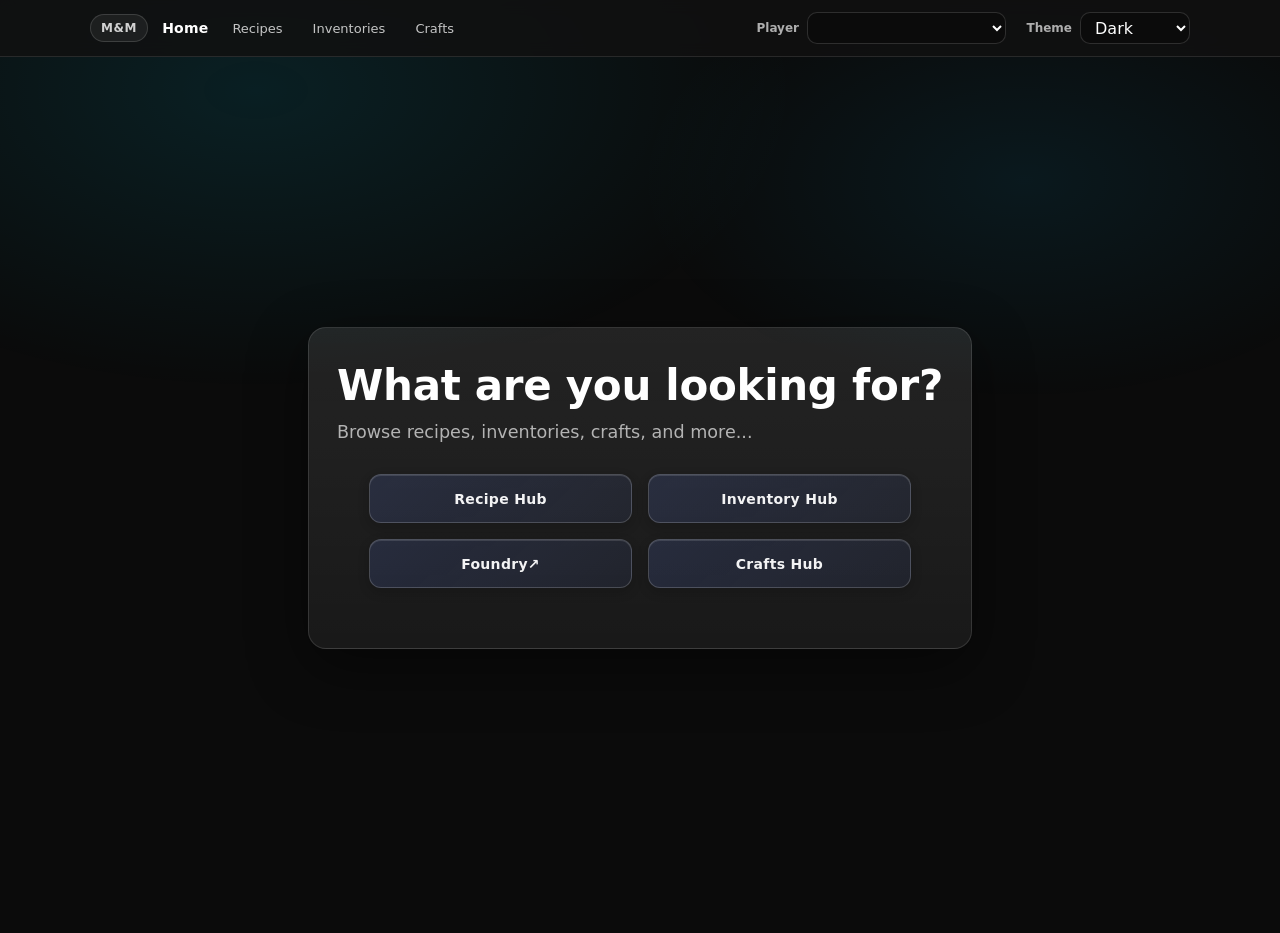
==== commit c33f4a42: "Refactor recipe detail handling and improve item selection logic - Removed the getItemInfo function " ====
--- a/website/mmSite/index.html
+++ b/website/mmSite/index.html
@@ -8,9 +8,6 @@
   </head>
 
   <body>
-    <video class="bg-video" autoplay muted loop playsinline disablepictureinpicture controlslist="nodownload noplaybackrate noremoteplayback">
-        <source src="./assets/mp4/dustParticles.mp4" type="video/mp4">
-    </video>
     <div id="siteHeader"></div>
     <main class="page">
       <section class="hero">
--- a/website/mmSite/assets/app.css
+++ b/website/mmSite/assets/app.css
@@ -316,10 +316,6 @@
   --borderTopBar: #e69340;
 }
 
-:root:not([data-theme="secret"][data-secret-owner="Z (#10)"]) .bg-video {
-  display: none;
-}
-
 .inventory-subselect {
   min-width: 180px;
   max-width: 100%;
@@ -739,15 +735,51 @@
   margin-inline: auto;
 }
 
-/* Recipes page toolbar — full-width, inputs and buttons bottom-aligned */
+/* Recipes page toolbar — compact single-row controls */
 .page > .recipes-toolbar {
-  width: 100%;
+  width: fit-content;
   max-width: min(100%, var(--content-max));
   align-items: flex-end;
+  gap: 10px;
+  padding: 8px;
+  margin-bottom: 8px;
+}
+
+.page > .recipes-toolbar-actions {
+  width: fit-content;
+  max-width: min(100%, var(--content-max));
+  justify-content: flex-start;
+  align-items: center;
+  gap: 10px;
+  padding: 8px;
+  margin-top: 0;
 }
 
 .recipes-toolbar .recipes-search-field {
-  flex: 1 1 180px;
+  flex: 0 1 25%;
+  min-width: 180px;
+  max-width: 320px;
+}
+
+.recipes-toolbar .recipes-sort-field {
+  flex: 0 0 240px;
+  min-width: 220px;
+}
+
+.recipes-toolbar .btn {
+  height: var(--control-height);
+}
+
+.recipes-toolbar-actions .btn {
+  height: var(--control-height);
+}
+
+.recipes-toolbar-actions #refreshRecipesBtn {
+  margin-left: 0;
+  width: var(--control-height);
+  min-width: var(--control-height);
+  padding: 0;
+  gap: 0;
 }
 
 .recipe-toolbar {
@@ -889,6 +921,49 @@
   min-width: 180px;
 }
 
+.page > .inv-toolbar {
+  width: fit-content;
+  max-width: min(100%, var(--content-max));
+  align-items: flex-end;
+  gap: 10px;
+  padding: 8px;
+  margin-bottom: 8px;
+}
+
+.page > .inv-toolbar-actions {
+  width: fit-content;
+  max-width: min(100%, var(--content-max));
+  justify-content: flex-start;
+  align-items: center;
+  gap: 10px;
+  padding: 8px;
+  margin-top: 0;
+}
+
+.inv-toolbar .inv-search-field {
+  flex: 0 1 25%;
+  min-width: 180px;
+  max-width: 320px;
+}
+
+.inv-toolbar .inv-sort-field {
+  flex: 0 0 240px;
+  min-width: 220px;
+}
+
+.inv-toolbar-actions #inv-filter-toggle {
+  height: var(--control-height);
+}
+
+.inv-toolbar-actions #refreshInventoryBtn {
+  margin-left: 0;
+  width: var(--control-height);
+  min-width: var(--control-height);
+  height: var(--control-height);
+  padding: 0;
+  gap: 0;
+}
+
 .inv-toolbar-meta {
   width: fit-content;
   max-width: min(100%, var(--panel-max));
@@ -899,6 +974,48 @@
 
 @media (max-width: 640px) {
   .field { min-width: 100%; }
+
+  .page > .recipes-toolbar {
+    width: 100%;
+    max-width: min(100%, var(--content-max));
+    align-items: stretch;
+  }
+
+  .page > .recipes-toolbar-actions {
+    width: 100%;
+    max-width: min(100%, var(--content-max));
+    justify-content: flex-start;
+  }
+
+  .recipes-toolbar .recipes-search-field,
+  .recipes-toolbar .recipes-sort-field {
+    flex: 1 1 100%;
+    max-width: none;
+    min-width: 100%;
+  }
+
+  .page > .inv-toolbar {
+    width: 100%;
+    max-width: min(100%, var(--content-max));
+    align-items: stretch;
+  }
+
+  .page > .inv-toolbar-actions {
+    width: 100%;
+    max-width: min(100%, var(--content-max));
+    justify-content: flex-start;
+  }
+
+  .inv-toolbar .inv-search-field,
+  .inv-toolbar .inv-sort-field {
+    flex: 1 1 100%;
+    max-width: none;
+    min-width: 100%;
+  }
+
+  .recipes-toolbar-actions #refreshRecipesBtn {
+    margin-left: 0;
+  }
 
   .topbar-player-field {
     min-width: 180px;
@@ -1131,284 +1248,41 @@
   outline-offset: 2px;
 }
 
-/* Dark theme color variants for each button */
-
-/* Recipe Hub - Orange/Red */
-.btn--hero:nth-child(1) {
-  border-color: rgba(255, 127, 80, 0.25);
+/* Light theme unified colors */
+:root[data-theme="light"] .btn--hero {
+  border-color: rgba(94, 129, 255, 0.25);
   background: linear-gradient(
     135deg,
-    rgba(255, 127, 80, 0.18) 0%,
-    rgba(255, 127, 80, 0.10) 100%
-  );
-  box-shadow: 
-    inset 0 1px 0 rgba(255, 255, 255, 0.12),
-    0 4px 12px rgba(255, 127, 80, 0.18);
-}
-
-.btn--hero:nth-child(1):hover {
-  border-color: rgba(255, 127, 80, 0.45);
-  background: linear-gradient(
-    135deg,
-    rgba(255, 127, 80, 0.28) 0%,
-    rgba(255, 127, 80, 0.18) 100%
-  );
-  box-shadow: 
-    inset 0 1px 0 rgba(255, 255, 255, 0.16),
-    0 8px 16px rgba(255, 127, 80, 0.30);
-}
-
-.btn--hero:nth-child(1):active {
-  box-shadow: 
-    inset 0 2px 4px rgba(0, 0, 0, 0.20),
-    0 2px 8px rgba(255, 127, 80, 0.20);
-}
-
-.btn--hero:nth-child(1):focus-visible {
-  outline: 2px solid rgba(255, 127, 80, 0.60);
-}
-
-/* Inventory Hub - Cyan/Teal */
-.btn--hero:nth-child(2) {
-  border-color: rgba(0, 217, 255, 0.25);
-  background: linear-gradient(
-    135deg,
-    rgba(0, 217, 255, 0.18) 0%,
-    rgba(0, 217, 255, 0.10) 100%
-  );
-  box-shadow: 
-    inset 0 1px 0 rgba(255, 255, 255, 0.12),
-    0 4px 12px rgba(0, 217, 255, 0.18);
-}
-
-.btn--hero:nth-child(2):hover {
-  border-color: rgba(0, 217, 255, 0.45);
-  background: linear-gradient(
-    135deg,
-    rgba(0, 217, 255, 0.28) 0%,
-    rgba(0, 217, 255, 0.18) 100%
-  );
-  box-shadow: 
-    inset 0 1px 0 rgba(255, 255, 255, 0.16),
-    0 8px 16px rgba(0, 217, 255, 0.30);
-}
-
-.btn--hero:nth-child(2):active {
-  box-shadow: 
-    inset 0 2px 4px rgba(0, 0, 0, 0.20),
-    0 2px 8px rgba(0, 217, 255, 0.20);
-}
-
-.btn--hero:nth-child(2):focus-visible {
-  outline: 2px solid rgba(0, 217, 255, 0.60);
-}
-
-/* Foundry - Purple/Violet */
-.btn--hero:nth-child(3) {
-  border-color: rgba(168, 85, 247, 0.25);
-  background: linear-gradient(
-    135deg,
-    rgba(168, 85, 247, 0.18) 0%,
-    rgba(168, 85, 247, 0.10) 100%
-  );
-  box-shadow: 
-    inset 0 1px 0 rgba(255, 255, 255, 0.12),
-    0 4px 12px rgba(168, 85, 247, 0.18);
-}
-
-.btn--hero:nth-child(3):hover {
-  border-color: rgba(168, 85, 247, 0.45);
-  background: linear-gradient(
-    135deg,
-    rgba(168, 85, 247, 0.28) 0%,
-    rgba(168, 85, 247, 0.18) 100%
-  );
-  box-shadow: 
-    inset 0 1px 0 rgba(255, 255, 255, 0.16),
-    0 8px 16px rgba(168, 85, 247, 0.30);
-}
-
-.btn--hero:nth-child(3):active {
-  box-shadow: 
-    inset 0 2px 4px rgba(0, 0, 0, 0.20),
-    0 2px 8px rgba(168, 85, 247, 0.20);
-}
-
-.btn--hero:nth-child(3):focus-visible {
-  outline: 2px solid rgba(168, 85, 247, 0.60);
-}
-
-/* Crafts Hub - Green */
-.btn--hero:nth-child(4) {
-  border-color: rgba(89, 222, 164, 0.25);
-  background: linear-gradient(
-    135deg,
-    rgba(89, 222, 164, 0.18) 0%,
-    rgba(89, 222, 164, 0.10) 100%
-  );
-  box-shadow: 
-    inset 0 1px 0 rgba(255, 255, 255, 0.12),
-    0 4px 12px rgba(89, 222, 164, 0.18);
-}
-
-.btn--hero:nth-child(4):hover {
-  border-color: rgba(89, 222, 164, 0.45);
-  background: linear-gradient(
-    135deg,
-    rgba(89, 222, 164, 0.28) 0%,
-    rgba(89, 222, 164, 0.18) 100%
-  );
-  box-shadow: 
-    inset 0 1px 0 rgba(255, 255, 255, 0.16),
-    0 8px 16px rgba(89, 222, 164, 0.30);
-}
-
-.btn--hero:nth-child(4):active {
-  box-shadow: 
-    inset 0 2px 4px rgba(0, 0, 0, 0.20),
-    0 2px 8px rgba(89, 222, 164, 0.20);
-}
-
-.btn--hero:nth-child(4):focus-visible {
-  outline: 2px solid rgba(89, 222, 164, 0.60);
-}
-
-/* Light theme color variants */
-
-:root[data-theme="light"] .btn--hero:nth-child(1) {
-  border-color: rgba(255, 127, 80, 0.30);
-  background: linear-gradient(
-    135deg,
-    rgba(255, 127, 80, 0.14) 0%,
-    rgba(255, 127, 80, 0.08) 100%
-  );
-  box-shadow: 
-    inset 0 1px 0 rgba(255, 255, 255, 0.40),
-    0 4px 12px rgba(255, 127, 80, 0.10);
-}
-
-:root[data-theme="light"] .btn--hero:nth-child(1):hover {
-  border-color: rgba(255, 127, 80, 0.45);
-  background: linear-gradient(
-    135deg,
-    rgba(255, 127, 80, 0.20) 0%,
-    rgba(255, 127, 80, 0.12) 100%
+    rgba(94, 129, 255, 0.15) 0%,
+    rgba(94, 129, 255, 0.08) 100%
   );
   box-shadow: 
     inset 0 1px 0 rgba(255, 255, 255, 0.50),
-    0 8px 16px rgba(255, 127, 80, 0.14);
-}
-
-:root[data-theme="light"] .btn--hero:nth-child(1):active {
-  box-shadow: 
-    inset 0 2px 4px rgba(255, 127, 80, 0.15),
-    0 2px 8px rgba(255, 127, 80, 0.10);
-}
-
-:root[data-theme="light"] .btn--hero:nth-child(1):focus-visible {
-  outline: 2px solid rgba(255, 127, 80, 0.50);
-}
-
-:root[data-theme="light"] .btn--hero:nth-child(2) {
-  border-color: rgba(0, 217, 255, 0.30);
+    0 4px 12px rgba(94, 129, 255, 0.12);
+  color: rgba(15, 23, 42, 0.90);
+}
+
+:root[data-theme="light"] .btn--hero:hover {
+  border-color: rgba(94, 129, 255, 0.40);
   background: linear-gradient(
     135deg,
-    rgba(0, 217, 255, 0.14) 0%,
-    rgba(0, 217, 255, 0.08) 100%
+    rgba(94, 129, 255, 0.22) 0%,
+    rgba(94, 129, 255, 0.14) 100%
   );
   box-shadow: 
-    inset 0 1px 0 rgba(255, 255, 255, 0.40),
-    0 4px 12px rgba(0, 217, 255, 0.10);
-}
-
-:root[data-theme="light"] .btn--hero:nth-child(2):hover {
-  border-color: rgba(0, 217, 255, 0.45);
-  background: linear-gradient(
-    135deg,
-    rgba(0, 217, 255, 0.20) 0%,
-    rgba(0, 217, 255, 0.12) 100%
-  );
+    inset 0 1px 0 rgba(255, 255, 255, 0.60),
+    0 8px 16px rgba(94, 129, 255, 0.18);
+}
+
+:root[data-theme="light"] .btn--hero:active {
   box-shadow: 
-    inset 0 1px 0 rgba(255, 255, 255, 0.50),
-    0 8px 16px rgba(0, 217, 255, 0.14);
-}
-
-:root[data-theme="light"] .btn--hero:nth-child(2):active {
-  box-shadow: 
-    inset 0 2px 4px rgba(0, 217, 255, 0.15),
-    0 2px 8px rgba(0, 217, 255, 0.10);
-}
-
-:root[data-theme="light"] .btn--hero:nth-child(2):focus-visible {
-  outline: 2px solid rgba(0, 217, 255, 0.50);
-}
-
-:root[data-theme="light"] .btn--hero:nth-child(3) {
-  border-color: rgba(168, 85, 247, 0.30);
-  background: linear-gradient(
-    135deg,
-    rgba(168, 85, 247, 0.14) 0%,
-    rgba(168, 85, 247, 0.08) 100%
-  );
-  box-shadow: 
-    inset 0 1px 0 rgba(255, 255, 255, 0.40),
-    0 4px 12px rgba(168, 85, 247, 0.10);
-}
-
-:root[data-theme="light"] .btn--hero:nth-child(3):hover {
-  border-color: rgba(168, 85, 247, 0.45);
-  background: linear-gradient(
-    135deg,
-    rgba(168, 85, 247, 0.20) 0%,
-    rgba(168, 85, 247, 0.12) 100%
-  );
-  box-shadow: 
-    inset 0 1px 0 rgba(255, 255, 255, 0.50),
-    0 8px 16px rgba(168, 85, 247, 0.14);
-}
-
-:root[data-theme="light"] .btn--hero:nth-child(3):active {
-  box-shadow: 
-    inset 0 2px 4px rgba(168, 85, 247, 0.15),
-    0 2px 8px rgba(168, 85, 247, 0.10);
-}
-
-:root[data-theme="light"] .btn--hero:nth-child(3):focus-visible {
-  outline: 2px solid rgba(168, 85, 247, 0.50);
-}
-
-:root[data-theme="light"] .btn--hero:nth-child(4) {
-  border-color: rgba(89, 222, 164, 0.30);
-  background: linear-gradient(
-    135deg,
-    rgba(89, 222, 164, 0.14) 0%,
-    rgba(89, 222, 164, 0.08) 100%
-  );
-  box-shadow: 
-    inset 0 1px 0 rgba(255, 255, 255, 0.40),
-    0 4px 12px rgba(89, 222, 164, 0.10);
-}
-
-:root[data-theme="light"] .btn--hero:nth-child(4):hover {
-  border-color: rgba(89, 222, 164, 0.45);
-  background: linear-gradient(
-    135deg,
-    rgba(89, 222, 164, 0.20) 0%,
-    rgba(89, 222, 164, 0.12) 100%
-  );
-  box-shadow: 
-    inset 0 1px 0 rgba(255, 255, 255, 0.50),
-    0 8px 16px rgba(89, 222, 164, 0.14);
-}
-
-:root[data-theme="light"] .btn--hero:nth-child(4):active {
-  box-shadow: 
-    inset 0 2px 4px rgba(89, 222, 164, 0.15),
-    0 2px 8px rgba(89, 222, 164, 0.10);
-}
-
-:root[data-theme="light"] .btn--hero:nth-child(4):focus-visible {
-  outline: 2px solid rgba(89, 222, 164, 0.50);
+    inset 0 2px 4px rgba(94, 129, 255, 0.15),
+    0 2px 8px rgba(94, 129, 255, 0.12);
+}
+
+:root[data-theme="light"] .btn--hero:focus-visible {
+  outline: 2px solid rgba(94, 129, 255, 0.50);
+  outline-offset: 2px;
 }
 
 /* Caine theme - Warm Golden colors */
@@ -2053,7 +1927,7 @@
 
 .selected-item {
   display: grid;
-  grid-template-columns: auto auto minmax(0, 1fr) auto;
+  grid-template-columns: auto auto minmax(0, 1fr);
   align-items: center;
   gap: 0.45rem;
   padding: 0.45rem 0.55rem;
@@ -2065,11 +1939,11 @@
 }
 
 .selected-item-flat {
-  grid-template-columns: auto minmax(0, 1fr) auto;
+  grid-template-columns: auto minmax(0, 1fr);
 }
 
 .selected-item-no-qty {
-  grid-template-columns: auto minmax(0, 1fr) auto;
+  grid-template-columns: auto minmax(0, 1fr);
 }
 
 .selected-tree-toggle-button {
@@ -2170,6 +2044,10 @@
   white-space: nowrap;
 }
 
+#selectedList {
+  padding-right: 1rem;
+}
+
 .selected-qty-control {
   display: inline-flex;
   position: relative;
@@ -2267,6 +2145,40 @@
   align-items: center;
   justify-content: center;
   white-space: nowrap;
+}
+
+.selected-item-actions {
+  position: absolute;
+  right: 0;
+  top: 50%;
+  display: inline-flex;
+  flex-direction: column;
+  gap: 0.26rem;
+  transform: translate(50%, -50%);
+  opacity: 0;
+  pointer-events: none;
+  transition: opacity 120ms ease, transform 120ms ease;
+  z-index: 3;
+}
+
+.selected-item:hover .selected-item-actions,
+.selected-item:focus-within .selected-item-actions {
+  opacity: 1;
+  pointer-events: auto;
+  transform: translate(36%, -50%);
+}
+
+.selected-remove-button {
+  min-width: 1.35rem;
+  height: 1.35rem;
+  padding: 0 0.22rem;
+  font-size: 0.72rem;
+  line-height: 1;
+  display: inline-flex;
+  align-items: center;
+  justify-content: center;
+  white-space: nowrap;
+  color: var(--textRed);
 }
 
 .selected-qty-input::-webkit-outer-spin-button,
@@ -2452,16 +2364,7 @@
    8) Video
    ========================================================================== */
 
-.bg-video{
-  position: fixed;
-  inset: 0;
-  z-index: -3;
-  width: 100%;
-  height: 100%;
-  object-fit: cover;
-  pointer-events: none;
-  opacity: 0.5
-}
+
 
 /* ==========================================================================
    9) INVENTORIES PAGE — CATEGORY PILLS & MULTI-COLUMN GRID
